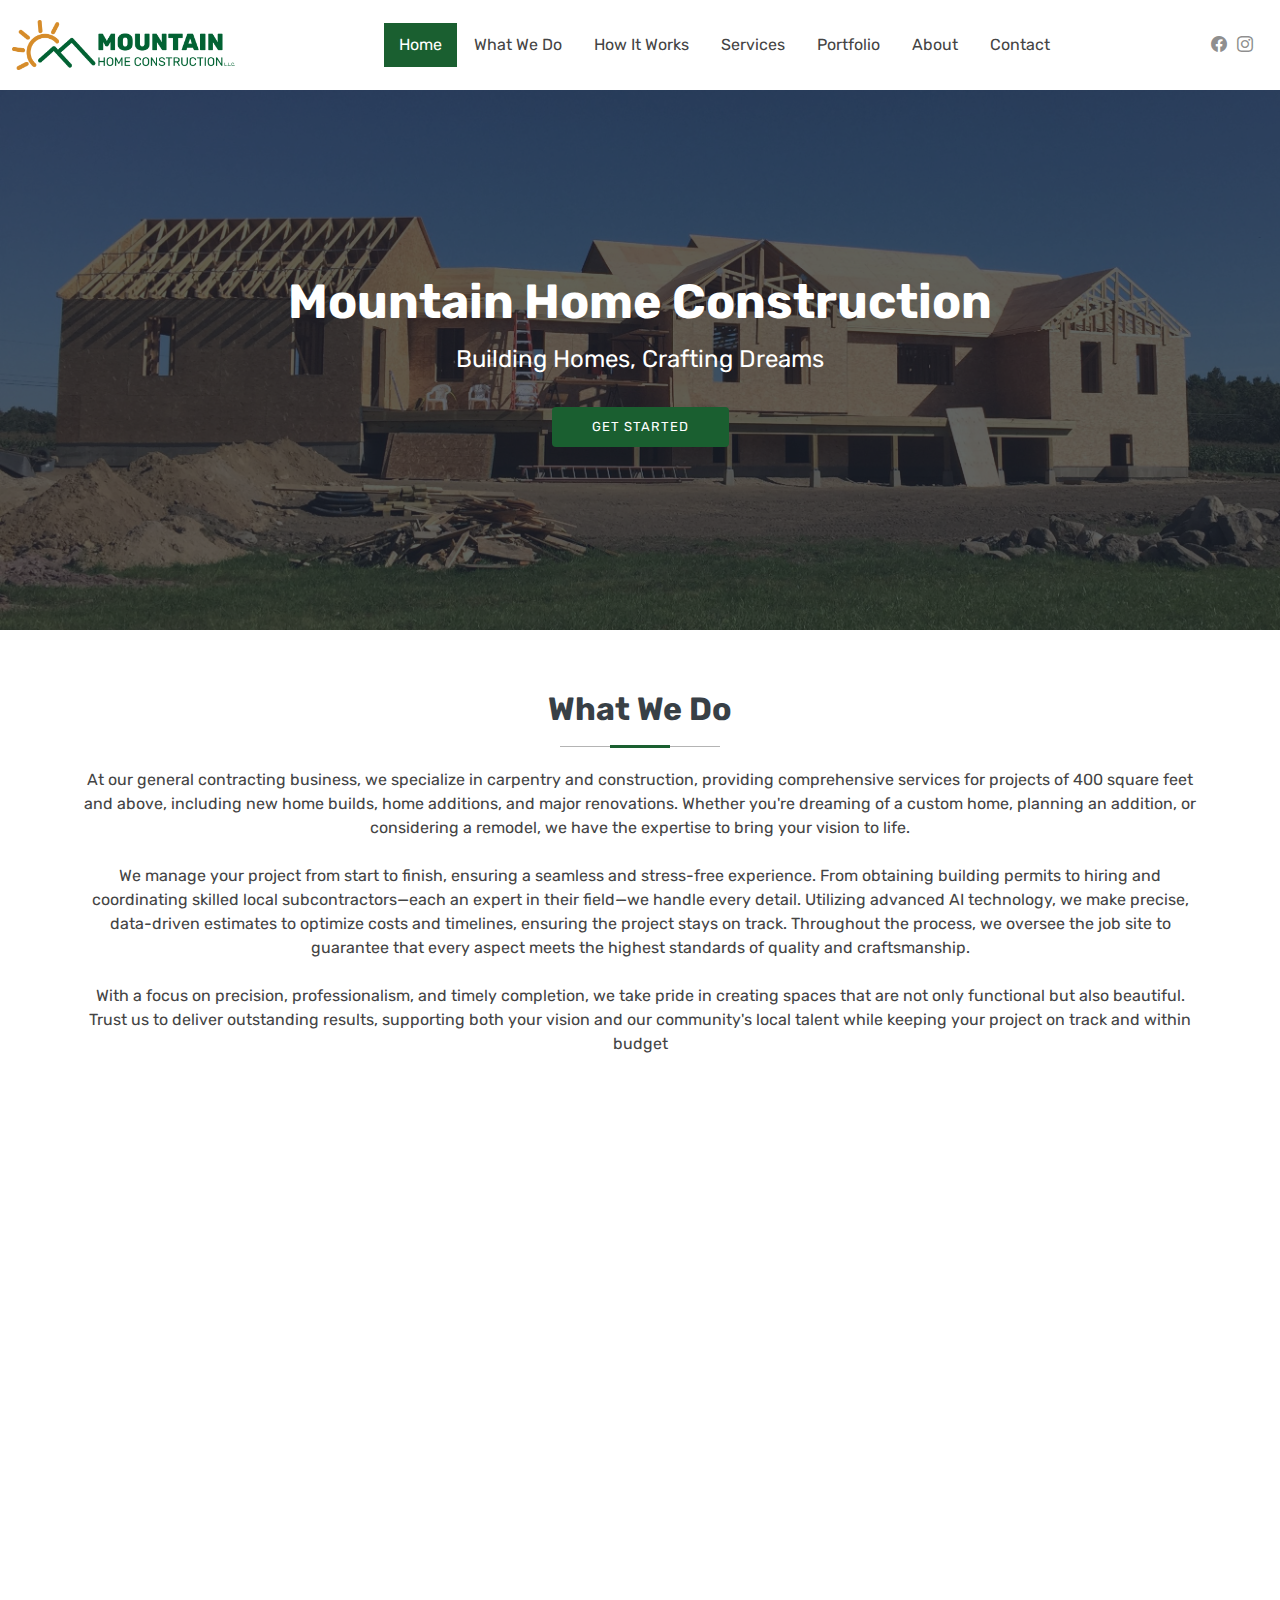
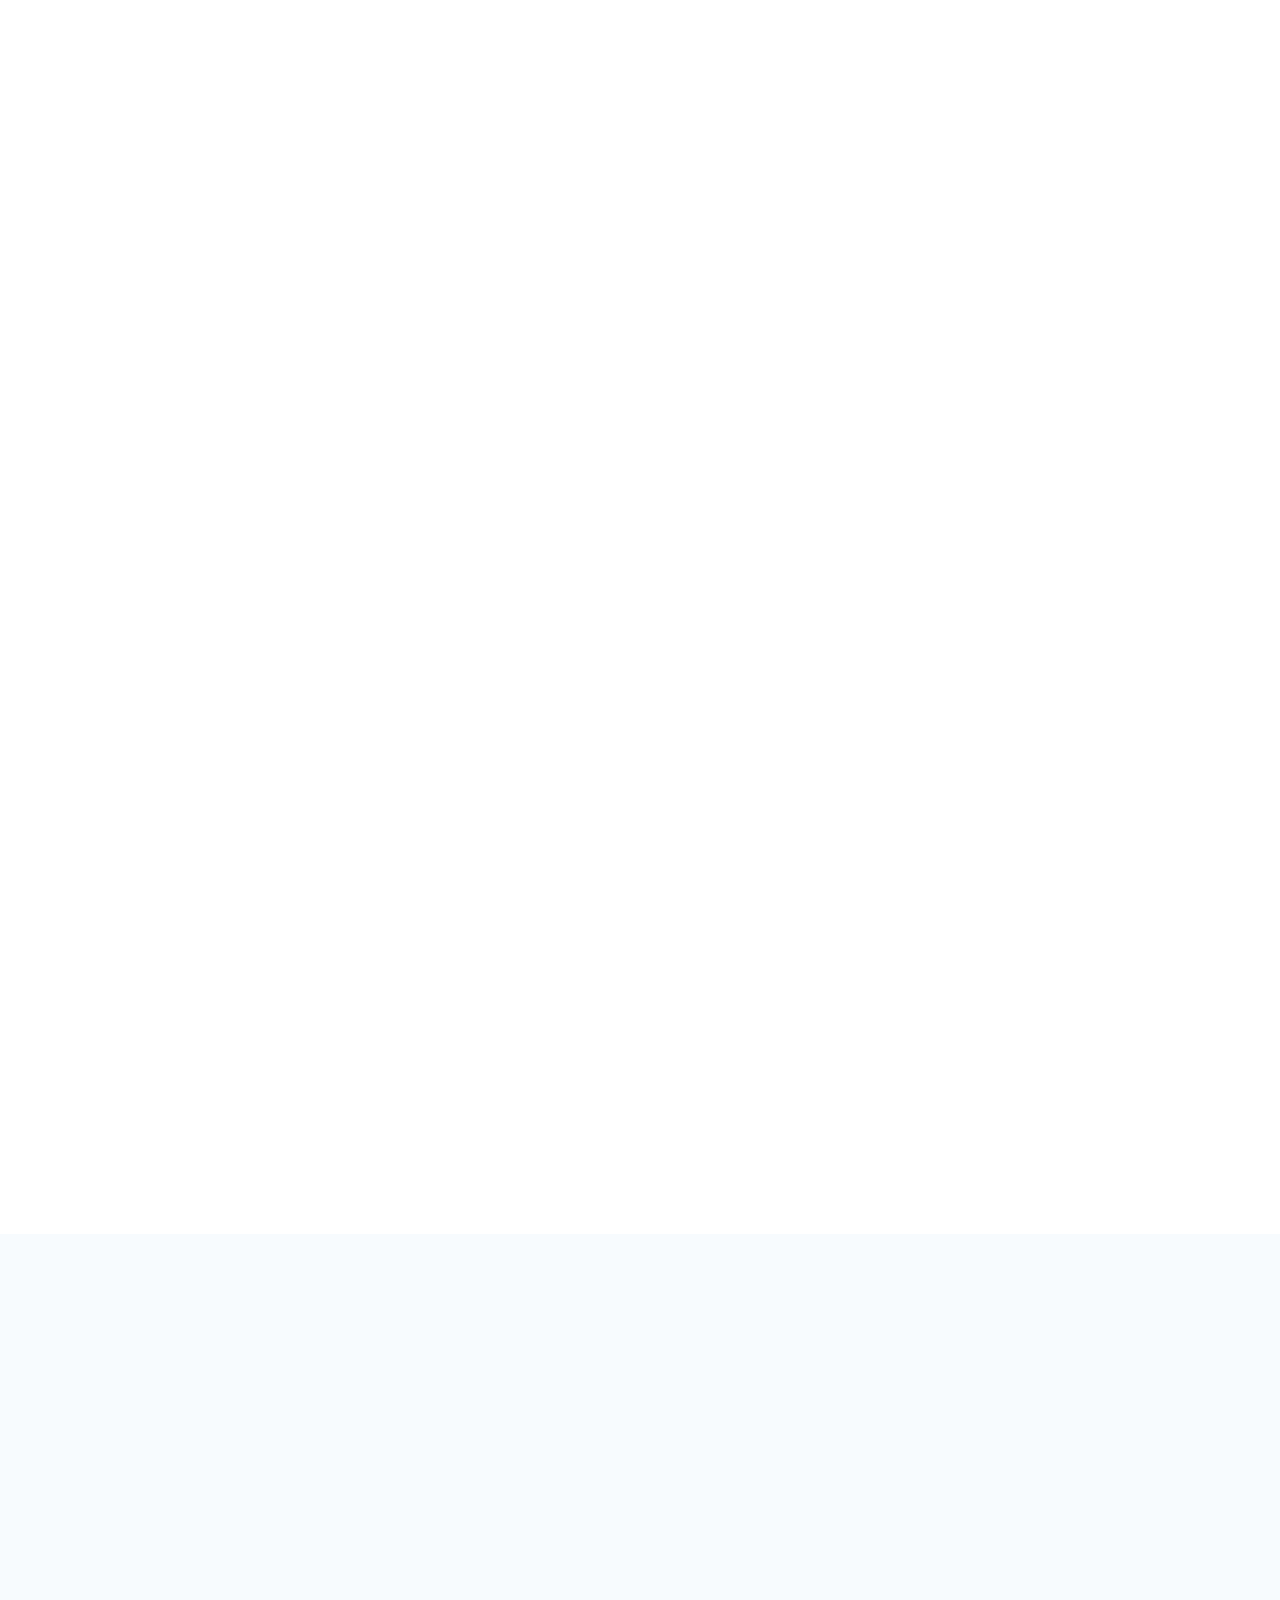
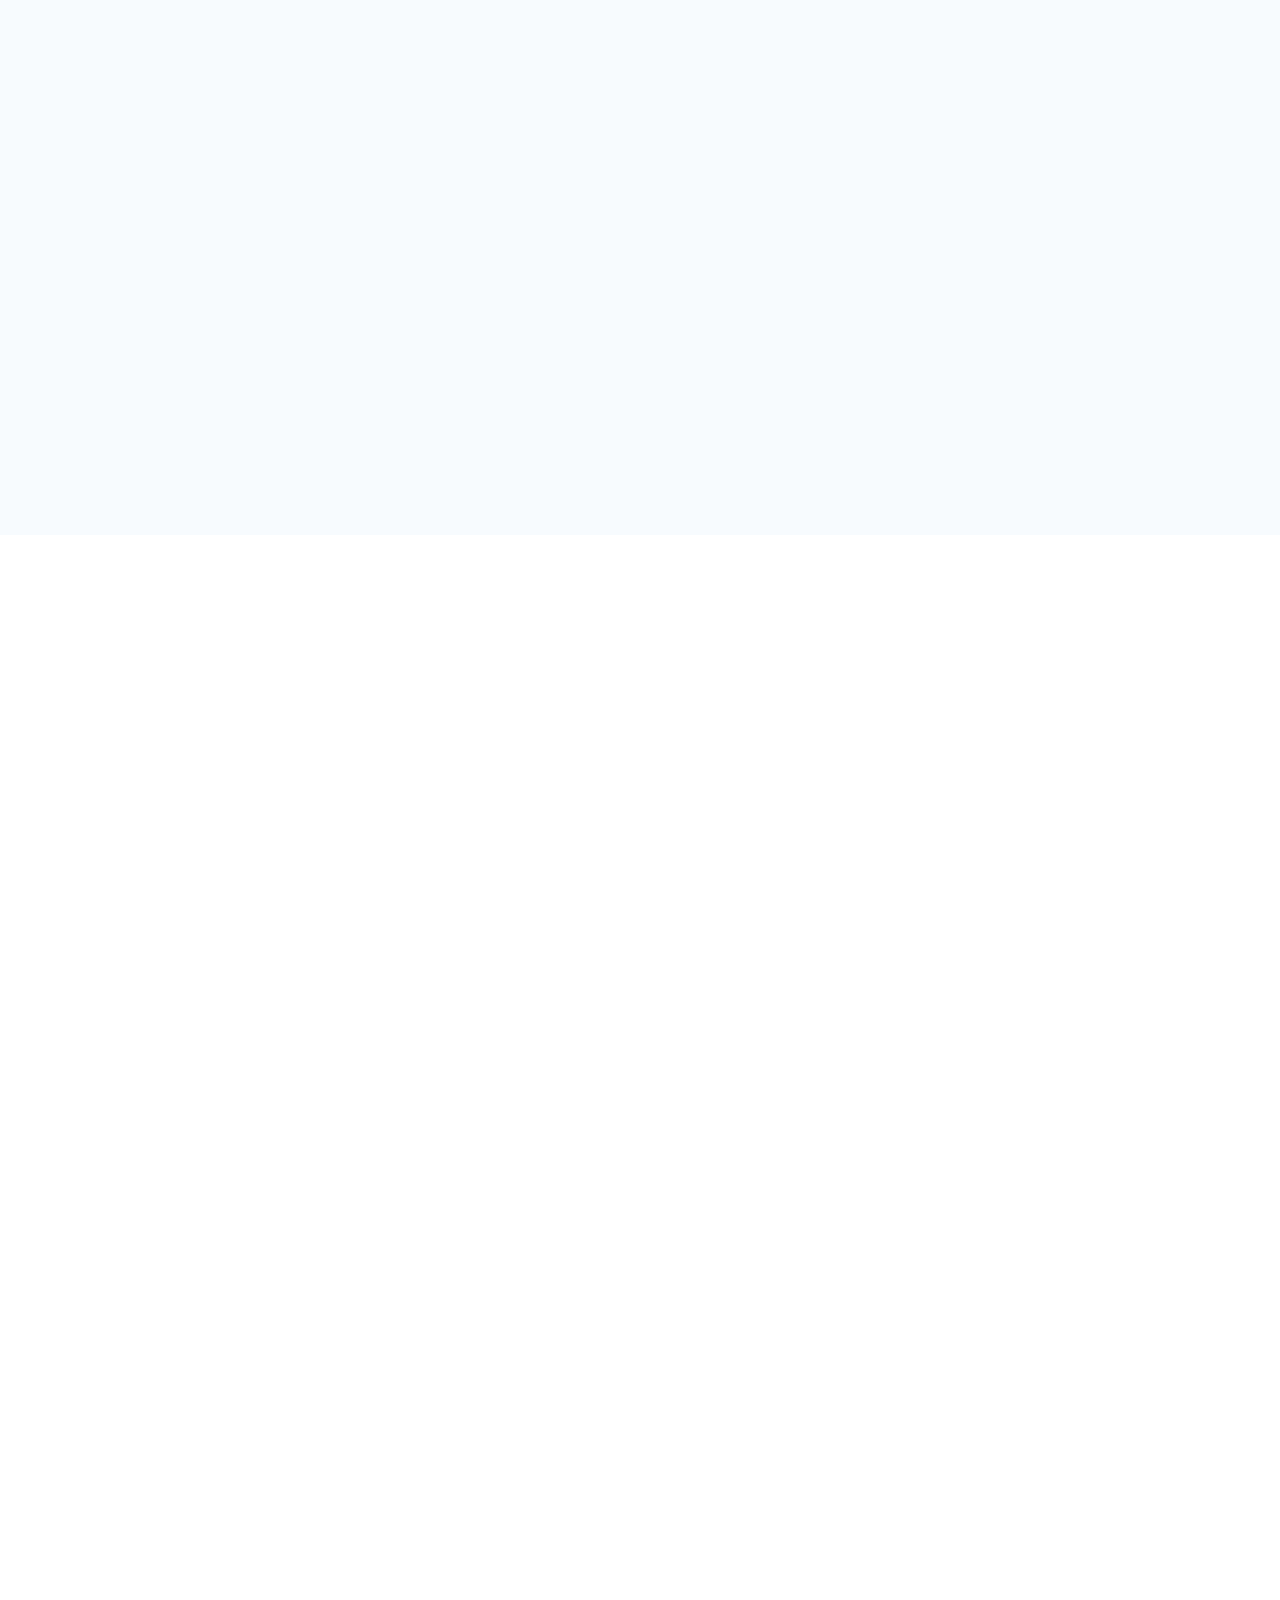
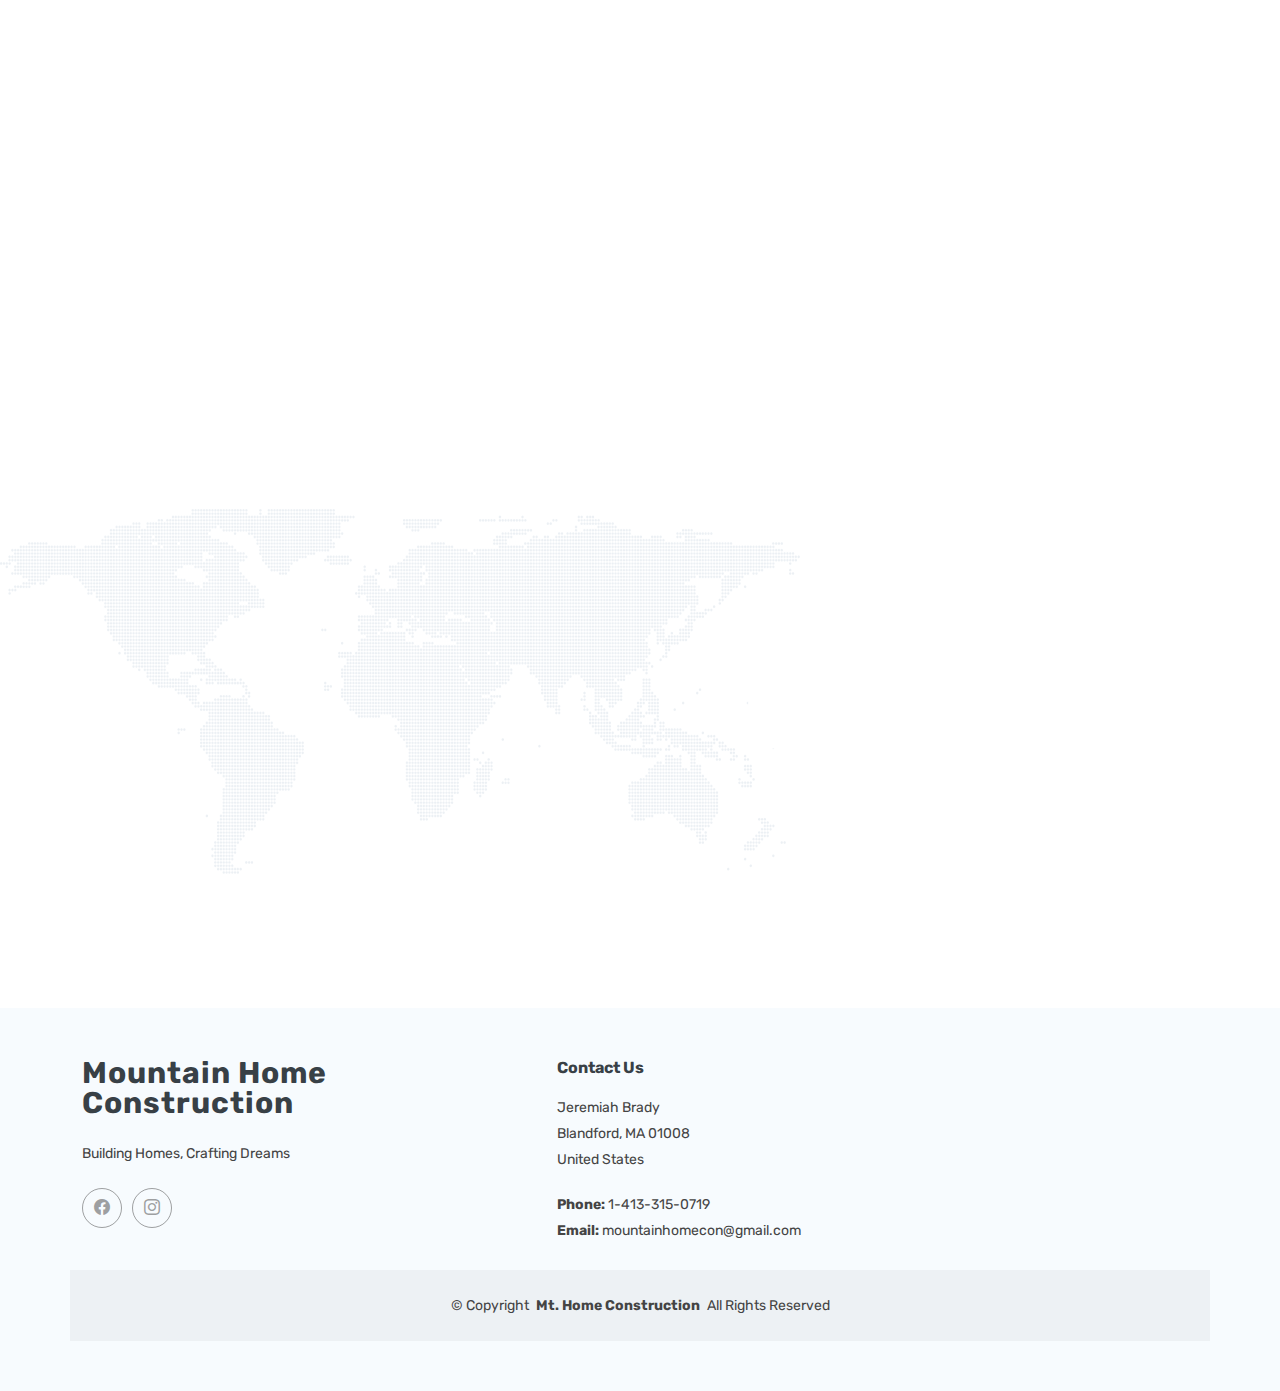
==== index.html @ e2574fc0 "updates to images" ====
<!DOCTYPE html>
<html lang="en">

<head>
  <meta charset="utf-8">
  <meta content="width=device-width, initial-scale=1.0" name="viewport">
  <title>Mountain Home Construction</title>
  <meta name="description" content="">
  <meta name="keywords" content="">

  <!-- Favicons -->
  <link href="assets/img/title_logo.png" rel="icon">
  <link href="assets/img/apple-touch-icon.png" rel="apple-touch-icon">

  <!-- Fonts -->
  <link href="https://fonts.googleapis.com" rel="preconnect">
  <link href="https://fonts.gstatic.com" rel="preconnect" crossorigin>
  <!-- <link href="https://fonts.googleapis.com/css2?family=Roboto:ital,wght@0,100;0,300;0,400;0,500;0,700;0,900;1,100;1,300;1,400;1,500;1,700;1,900&family=Poppins:ital,wght@0,100;0,200;0,300;0,400;0,500;0,600;0,700;0,800;0,900;1,100;1,200;1,300;1,400;1,500;1,600;1,700;1,800;1,900&family=Raleway:ital,wght@0,100;0,200;0,300;0,400;0,500;0,600;0,700;0,800;0,900;1,100;1,200;1,300;1,400;1,500;1,600;1,700;1,800;1,900&display=swap" rel="stylesheet"> -->
  <link href="https://fonts.googleapis.com/css2?family=Rubik:ital,wght@0,100;0,300;0,400;0,500;0,700;0,900;1,100;1,300;1,400;1,500;1,700;1,900&display=swap" rel="stylesheet">

  <!-- Vendor CSS Files -->
  <link href="assets/vendor/bootstrap/css/bootstrap.min.css" rel="stylesheet">
  <link href="assets/vendor/bootstrap-icons/bootstrap-icons.css" rel="stylesheet">
  <link href="assets/vendor/aos/aos.css" rel="stylesheet">
  <link href="assets/vendor/glightbox/css/glightbox.min.css" rel="stylesheet">
  <link href="assets/vendor/swiper/swiper-bundle.min.css" rel="stylesheet">

  <!-- Main CSS File -->
  <link href="assets/css/main.css" rel="stylesheet">

  <!-- =======================================================
  * Template Name: Lumia
  * Template URL: https://bootstrapmade.com/lumia-bootstrap-business-template/
  * Updated: Aug 07 2024 with Bootstrap v5.3.3
  * Author: BootstrapMade.com
  * License: https://bootstrapmade.com/license/
  ======================================================== -->
</head>

<body class="index-page">

  <header id="header" class="header d-flex align-items-center sticky-top">
    <div class="container-fluid position-relative d-flex align-items-center justify-content-between">

      <a href="https://mthomeconstruction.com" class="logo d-flex align-items-center me-auto me-xl-0">
        <!-- Uncomment the line below if you also wish to use an image logo -->
        <img src="assets/img/logo_long.png" alt="">
        <h1 class="sitename"></h1> 
      </a>

      <nav id="navmenu" class="navmenu">
        <ul>
          <li><a href="#home" class="active">Home</a></li>
		  <li><a href="#what-we-do">What We Do</a></li>
		  <li><a href="#how-it-works">How It Works</a></li>
          <li><a href="#services">Services</a></li>
          <li><a href="#portfolio">Portfolio</a></li>
          <li><a href="#about">About</a></li>
          <li><a href="#contact">Contact</a></li>
        </ul>
        <i class="mobile-nav-toggle d-xl-none bi bi-list"></i>
      </nav>

      <div class="header-social-links">
        <a href="https://www.facebook.com/people/Mountain-Home-Construction/100084988640287/" class="facebook"><i class="bi bi-facebook"></i></a>
        <a href="https://www.instagram.com/mthomeconstruction/" class="instagram"><i class="bi bi-instagram"></i></a>
      </div>

    </div>
  </header>

  <main class="main">

    <!-- Hero Section -->
    <section id="home" class="hero section dark-background">

      <img src="assets/img/IMG_3914.JPG" alt="" data-aos="fade-in">

      <div class="container text-center" data-aos="fade-up" data-aos-delay="100">
        <div class="row justify-content-center">
          <div class="col-lg-8">
            <h2>Mountain Home Construction</h2>
            <p>Building Homes, Crafting Dreams</p>
            <a href="#what-we-do" class="btn-get-started">Get Started</a>
          </div>
        </div>
      </div>

    </section><!-- /Hero Section -->
	

    <!-- What We Do Section -->
    <section id="what-we-do" class="what-we-do section">

      <!-- Section Title -->
      <div class="container section-title" data-aos="fade-up">
        <h2>What We Do</h2>
        <p>At our general contracting business, we specialize in carpentry and construction, providing comprehensive services for projects of 400 square feet and above, including new home builds, home additions, and major renovations. Whether you're dreaming of a custom home, planning an addition, or considering a remodel, we have the expertise to bring your vision to life.<br><br></p>
        <p>We manage your project from start to finish, ensuring a seamless and stress-free experience. From obtaining building permits to hiring and coordinating skilled local subcontractors—each an expert in their field—we handle every detail. Utilizing advanced AI technology, we make precise, data-driven estimates to optimize costs and timelines, ensuring the project stays on track. Throughout the process, we oversee the job site to guarantee that every aspect meets the highest standards of quality and craftsmanship.<br><br></p>
        <p>With a focus on precision, professionalism, and timely completion, we take pride in creating spaces that are not only functional but also beautiful. Trust us to deliver outstanding results, supporting both your vision and our community's local talent while keeping your project on track and within budget</p>
      </div><!-- End Section Title -->

      <div class="container">

        <div class="row gy-4">

          <div class="col-lg-4" data-aos="fade-up" data-aos-delay="100">
            <div class="why-box">
              <h3>Why Choose Us?</h3>
              <p>
                Choosing our general contracting business means partnering with a team dedicated to delivering 
				exceptional results while prioritizing quality, sustainability, and value. Here's why we stand out:
              </p>
              <div class="text-center">
                
              </div>
            </div>
          </div><!-- End Why Box -->

          <div class="col-lg-8 d-flex align-items-stretch">
            <div class="row gy-5" data-aos="fade-up" data-aos-delay="200">

              <div class="col-xl-6">
                <div class="icon-box d-flex flex-column justify-content-center align-items-center">
                  <i class="bi bi-tree"></i>
                  <h4>Commitment to Sustainability</h4>
                  <p>All of our construction meets the highest GREEN building standards, with the ability to achieve 
				  ENERGY STAR and LEED certification. We use the healthiest materials available, ensuring a clean, 
				  eco-friendly living environment for years to come.</p>
                </div>
              </div><!-- End Icon Box -->

              <div class="col-xl-6" data-aos="fade-up" data-aos-delay="300">
                <div class="icon-box d-flex flex-column justify-content-center align-items-center">
                  <i class="bi bi-currency-dollar"></i>
                  <h4>Competitive Rates</h4>
                  <p>We offer high-quality services at competitive prices, ensuring exceptional value 
				  without sacrificing craftsmanship or materials.</p>
                </div>
              </div><!-- End Icon Box -->

              <div class="col-xl-6" data-aos="fade-up" data-aos-delay="400">
                <div class="icon-box d-flex flex-column justify-content-center align-items-center">
                  <i class="bi bi-inboxes"></i>
                  <h4>Fully Licensed and Insured</h4>
                  <p>Your peace of mind matters. As a fully licensed and insured company, we provide confidence that 
				  your project is handled by qualified professionals committed to safety and compliance.</p>
                </div>
              </div><!-- End Icon Box -->
			  
			  <div class="col-xl-6" data-aos="fade-up" data-aos-delay="500">
                <div class="icon-box d-flex flex-column justify-content-center align-items-center">
                  <i class="bi bi-check-square"></i>
                  <h4>Top-Quality Work with Attention to Detail</h4>
                  <p>With over 20 years of experience, we bring unmatched expertise and precision to every project. From 
				  the initial design to the final touches, we focus on every detail to exceed your expectations.</p>
                </div>
              </div><!-- End Icon Box -->

            </div>
          </div>

        </div>

      </div>
	    
    </section><!-- /What We Do Section -->


	
	
	<section id="how-it-works" class="about section">
	
	  <div class="container section-title" data-aos="fade-up">
        <h2>How it Works</h2>
        <!-- <p>Necessitatibus eius consequatur ex aliquid fuga eum quidem sint consectetur velit</p> -->
      </div><!-- End Section Title -->
	
      <div class="container">

        <div class="row gy-3">

          <div class="col-lg-6" data-aos="fade-up" data-aos-delay="100">
            <img src="assets/img/IMG_5149.jpg" alt="" class="img-fluid">
          </div>

          <div class="col-lg-6 d-flex flex-column justify-content-center" data-aos="fade-up" data-aos-delay="200">
            <div class="about-content ps-0 ps-lg-3">
              <ul>
                <li>
                  <i class="bi bi-1-circle"></i>
                  <div>
                    <h4>Establish Your Budget</h4>
                    <p>The first step in starting your building project is setting a clear budget. A well-defined and 
					carefully managed budget will guide every decision throughout the process, ensuring your project 
					stays on track financially.</p>
                  </div>
                </li>
                <li>
                  <i class="bi bi-2-circle"></i>
                  <div>
                    <h4>Develop Your Plans</h4>
                    <p>While having plans ready is helpful, it’s not a requirement to get started. We can collaborate
					with local architects to design a layout that matches your vision or provide recommendations for 
					trusted websites featuring home plans. Additionally, we can share ideas from plans we've successfully
					built in the past.</p>
                  </div>
                </li>
				<li>
                  <i class="bi bi-3-circle"></i>
                  <div>
                    <h4>Share Your Vision</h4>
                    <p>Before we begin, it’s important to discuss your goals, style preferences, and functional needs for
					the project. This ensures we understand your priorities and can tailor every detail to create a space
					that perfectly aligns with your expectations.</p>
                  </div>
                </li>
              </ul>
            </div>

          </div>
        </div>

      </div>

    </section><!-- /About Section -->

    <!-- Services Section -->
    <section id="services" class="services section light-background">

      <!-- Section Title -->
      <div class="container section-title" data-aos="fade-up">
        <h2>Services</h2>

      </div><!-- End Section Title -->

      <div class="container">

        <div class="row gy-4">

          <div class="col-lg-4 col-md-6" data-aos="fade-up" data-aos-delay="100">
            <div class="service-item  position-relative">
              <div class="icon">
                <i class="bi bi-house"></i>
              </div>             
                <h3>New Homes</h3>
              <p>We specialize in building custom homes that perfectly suit your lifestyle and vision. 
			  From initial planning to the final touches, we handle every detail to deliver a home that’s uniquely yours.</p>
            </div>
          </div><!-- End Service Item -->

          <div class="col-lg-4 col-md-6" data-aos="fade-up" data-aos-delay="200">
            <div class="service-item position-relative">
              <div class="icon">
                <i class="bi bi-house-add"></i>
              </div>
                <h3>Additions</h3>
              <p>Expand your living space with expertly crafted additions. Whether it’s an extra bedroom, a larger kitchen, or
			  a new office, we’ll seamlessly integrate the new space into your existing home.</p>
            </div>
          </div><!-- End Service Item -->

          <div class="col-lg-4 col-md-6" data-aos="fade-up" data-aos-delay="300">
            <div class="service-item position-relative">
              <div class="icon">
                <i class="bi bi-tools"></i>
              </div>
                <h3>General Contracting</h3>
              <p>We oversee your project from start to finish, managing subcontractors, securing permits, and ensuring the 
			  job is completed on time and to the highest standards.</p>
            </div>
          </div><!-- End Service Item -->
		  
		  <div class="col-lg-4 col-md-6" data-aos="fade-up" data-aos-delay="400">
            <div class="service-item position-relative">
              <div class="icon">
                <i class="bi bi-hammer"></i>
              </div>
                <h3>Remodels</h3>
              <p>Transform your home with our professional remodeling services. From kitchens to bathrooms to whole-home 
			  renovations, we’ll bring new life to your spaces with top-quality craftsmanship.</p>
            </div>
          </div><!-- End Service Item -->
		  
        </div>

      </div>

    </section><!-- /Services Section -->

    <!-- Portfolio Section -->
    <section id="portfolio" class="portfolio section">

      <!-- Section Title -->
      <div class="container section-title" data-aos="fade-up">
        <h2>Portfolio</h2>
      </div><!-- End Section Title -->

      <div class="container">

        <div class="isotope-layout" data-default-filter="*" data-layout="masonry" data-sort="original-order">

          <ul class="portfolio-filters isotope-filters" data-aos="fade-up" data-aos-delay="100">
            <li data-filter="*" class="filter-active">All</li>
            <li data-filter=".filter-app">New Homes</li>
            <li data-filter=".filter-product">Additions</li>
            <li data-filter=".filter-branding">Remodels</li>
            <li data-filter=".filter-books">Other</li>
          </ul><!-- End Portfolio Filters -->

          <div class="row gy-4 isotope-container" data-aos="fade-up" data-aos-delay="200">

            <div class="col-lg-4 col-md-6 portfolio-item isotope-item filter-app">
              <img src="assets/img/portfolio/IMG_1.JPG" class="img-fluid" alt="">
              <div class="portfolio-info">
                <a href="assets/img/portfolio/IMG_1.JPG" data-gallery="portfolio-gallery-app" class="glightbox preview-link"><i class="bi bi-zoom-in"></i></a>
              </div>
            </div><!-- End Portfolio Item -->

            <div class="col-lg-4 col-md-6 portfolio-item isotope-item filter-product">
              <img src="assets/img/portfolio/IMG_2.JPG" class="img-fluid" alt="">
              <div class="portfolio-info">
                <a href="assets/img/portfolio/IMG_2.JPG" data-gallery="portfolio-gallery-product" class="glightbox preview-link"><i class="bi bi-zoom-in"></i></a>
              </div>
            </div><!-- End Portfolio Item -->

            <div class="col-lg-4 col-md-6 portfolio-item isotope-item filter-branding">
              <img src="assets/img/portfolio/IMG_3.JPG" class="img-fluid" alt="">
              <div class="portfolio-info">
                <a href="assets/img/portfolio/IMG_3.JPG" data-gallery="portfolio-gallery-branding" class="glightbox preview-link"><i class="bi bi-zoom-in"></i></a>
              </div>
            </div><!-- End Portfolio Item -->

            <div class="col-lg-4 col-md-6 portfolio-item isotope-item filter-books">
              <img src="assets/img/portfolio/IMG_4.JPG" class="img-fluid" alt="">
              <div class="portfolio-info">
                <a href="assets/img/portfolio/IMG_4.JPG" data-gallery="portfolio-gallery-book" class="glightbox preview-link"><i class="bi bi-zoom-in"></i></a>
              </div>
            </div><!-- End Portfolio Item -->

            <div class="col-lg-4 col-md-6 portfolio-item isotope-item filter-app">
              <img src="assets/img/portfolio/IMG_5.JPG" class="img-fluid" alt="">
              <div class="portfolio-info">
                <a href="assets/img/portfolio/IMG_5.JPG" data-gallery="portfolio-gallery-app" class="glightbox preview-link"><i class="bi bi-zoom-in"></i></a>
              </div>
            </div><!-- End Portfolio Item -->

            <div class="col-lg-4 col-md-6 portfolio-item isotope-item filter-product">
              <img src="assets/img/portfolio/IMG_6.JPG" class="img-fluid" alt="">
              <div class="portfolio-info">
                <h4>Product 2</h4>
                <p>Lorem ipsum, dolor sit amet consectetur</p>
                <a href="assets/img/portfolio/IMG_6.JPG" data-gallery="portfolio-gallery-product" class="glightbox preview-link"><i class="bi bi-zoom-in"></i></a>
              </div>
            </div><!-- End Portfolio Item -->

            <div class="col-lg-4 col-md-6 portfolio-item isotope-item filter-branding">
              <img src="assets/img/portfolio/IMG_7.JPG" class="img-fluid" alt="">
              <div class="portfolio-info">
                <a href="assets/img/portfolio/IMG_7.JPG" data-gallery="portfolio-gallery-branding" class="glightbox preview-link"><i class="bi bi-zoom-in"></i></a>
              </div>
            </div><!-- End Portfolio Item -->

            <div class="col-lg-4 col-md-6 portfolio-item isotope-item filter-books">
              <img src="assets/img/portfolio/IMG_8.JPG" class="img-fluid" alt="">
              <div class="portfolio-info">
                <a href="assets/img/portfolio/IMG_8.JPG" data-gallery="portfolio-gallery-book" class="glightbox preview-link"><i class="bi bi-zoom-in"></i></a>
              </div>
            </div><!-- End Portfolio Item -->

            <div class="col-lg-4 col-md-6 portfolio-item isotope-item filter-app">
              <img src="assets/img/portfolio/IMG_9.JPG" class="img-fluid" alt="">
              <div class="portfolio-info">
                <a href="assets/img/portfolio/IMG_9.JPG" data-gallery="portfolio-gallery-app" class="glightbox preview-link"><i class="bi bi-zoom-in"></i></a>
              </div>
            </div><!-- End Portfolio Item -->

            <div class="col-lg-4 col-md-6 portfolio-item isotope-item filter-product">
              <img src="assets/img/portfolio/IMG_10.JPG" class="img-fluid" alt="">
              <div class="portfolio-info">
                <a href="assets/img/portfolio/IMG_10.JPG" data-gallery="portfolio-gallery-product" class="glightbox preview-link"><i class="bi bi-zoom-in"></i></a>
              </div>
            </div><!-- End Portfolio Item -->

            <div class="col-lg-4 col-md-6 portfolio-item isotope-item filter-branding">
              <img src="assets/img/portfolio/IMG_11.JPG" class="img-fluid" alt="">
              <div class="portfolio-info">
                <a href="assets/img/portfolio/IMG_11.JPG" data-gallery="portfolio-gallery-branding" class="glightbox preview-link"><i class="bi bi-zoom-in"></i></a>
              </div>
            </div><!-- End Portfolio Item -->

          </div><!-- End Portfolio Container -->

        </div>

      </div>

    </section><!-- /Portfolio Section -->

	    <!-- About Section -->
    <section id="about" class="about section">

      <!-- Section Title -->
      <div class="container section-title" data-aos="fade-up">
        <h2>About Us</h2>
        <p>We are a dedicated team with a strong focus on attention to detail. Mountain Home Construction is
		owned and operated by Jeremiah Brady, a fully licensed and insured professional with over 20 years of
		experience in the industry. We have built and managed numerous homes, completed various additions, and 
		handled countless remodeling projects. Based in Western Massachusetts, we pride ourselves on delivering
		exceptional craftsmanship and reliable service.</p>
      </div><!-- End Section Title -->

    </section><!-- /About Section -->

    <!-- Contact Section -->
    <section id="contact" class="contact section">

      <!-- Section Title -->
      <div class="container section-title" data-aos="fade-up">
        <h2>Contact</h2>
        <p>Feel free to reach out with any questions! Submit an inquery using the form below or contact us directly via phone or email.</p>
      </div><!-- End Section Title -->

      <div class="container position-relative" data-aos="fade-up" data-aos-delay="100">

        <div class="row gy-4">

          <div class="col-lg-5">
            <div class="info-item d-flex" data-aos="fade-up" data-aos-delay="200">
              <i class="bi bi-geo-alt flex-shrink-0"></i>
              <div>
                <h3>Address</h3>
				<p>Jeremiah Brady</p>
                <p>Blandford, MA</p>
              </div>
            </div><!-- End Info Item -->

            <div class="info-item d-flex" data-aos="fade-up" data-aos-delay="300">
              <i class="bi bi-telephone flex-shrink-0"></i>
              <div>
                <h3>Call Us</h3>
                <p>1-413-315-0719</p>
              </div>
            </div><!-- End Info Item -->

            <div class="info-item d-flex" data-aos="fade-up" data-aos-delay="400">
              <i class="bi bi-envelope flex-shrink-0"></i>
              <div>
                <h3>Email Us</h3>
                <p>mountainhomecon@gmail.com</p>
              </div>
            </div><!-- End Info Item -->

          </div>

          <div class="col-lg-7">
            <form action="forms/contact.php" method="post" class="php-email-form" data-aos="fade-up" data-aos-delay="500">
              <div class="row gy-4">

                <div class="col-md-6">
                  <input type="text" name="name" class="form-control" placeholder="Your Name" required="">
                </div>

                <div class="col-md-6 ">
                  <input type="email" class="form-control" name="email" placeholder="Your Email" required="">
                </div>

                <div class="col-md-12">
                  <input type="text" class="form-control" name="subject" placeholder="Subject" required="">
                </div>

                <div class="col-md-12">
                  <textarea class="form-control" name="message" rows="6" placeholder="Message" required=""></textarea>
                </div>

                <div class="col-md-12 text-center">
                  <div class="loading">Loading</div>
                  <div class="error-message"></div>
                  <div class="sent-message">Your message has been sent. Thank you!</div>

                  <button type="submit">Send Message</button>
                </div>

              </div>
            </form>
          </div><!-- End Contact Form -->

        </div>

      </div>

    </section><!-- /Contact Section -->

  </main>

  <footer id="footer" class="footer light-background">

    <div class="container footer-top">
      <div class="row gy-4">
        <div class="col-lg-5 col-md-12 footer-about">
          <a href="index.html" class="logo d-flex align-items-center">
            <span class="sitename">Mountain Home Construction</span>
          </a>
          <p>Building Homes, Crafting Dreams</p>
          <div class="social-links d-flex mt-4">
            <a href="https://www.facebook.com/people/Mountain-Home-Construction/100084988640287/"><i class="bi bi-facebook"></i></a>
            <a href="https://www.instagram.com/mthomeconstruction/"><i class="bi bi-instagram"></i></a>
          </div>
        </div>

        <div class="col-lg-3 col-md-12 footer-contact text-center text-md-start">
          <h4>Contact Us</h4>
          <p>Jeremiah Brady</p>
          <p>Blandford, MA 01008</p>
          <p>United States</p>
          <p class="mt-4"><strong>Phone:</strong> <span>1-413-315-0719</span></p>
          <p><strong>Email:</strong> <span>mountainhomecon@gmail.com</span></p>
        </div>

      </div>
    </div>

    <div class="container copyright text-center mt-4">
      <p>© <span>Copyright</span> <strong class="px-1 sitename">Mt. Home Construction</strong> <span>All Rights Reserved</span></p>
    </div>

  </footer>

  <!-- Scroll Top -->
  <a href="#" id="scroll-top" class="scroll-top d-flex align-items-center justify-content-center"><i class="bi bi-arrow-up-short"></i></a>

  <!-- Preloader -->
  <div id="preloader"></div>

  <!-- Vendor JS Files -->
  <script src="assets/vendor/bootstrap/js/bootstrap.bundle.min.js"></script>
  <script src="assets/vendor/php-email-form/validate.js"></script>
  <script src="assets/vendor/aos/aos.js"></script>
  <script src="assets/vendor/waypoints/noframework.waypoints.js"></script>
  <script src="assets/vendor/purecounter/purecounter_vanilla.js"></script>
  <script src="assets/vendor/glightbox/js/glightbox.min.js"></script>
  <script src="assets/vendor/imagesloaded/imagesloaded.pkgd.min.js"></script>
  <script src="assets/vendor/isotope-layout/isotope.pkgd.min.js"></script>
  <script src="assets/vendor/swiper/swiper-bundle.min.js"></script>

  <!-- Main JS File -->
  <script src="assets/js/main.js"></script>

</body>

</html>
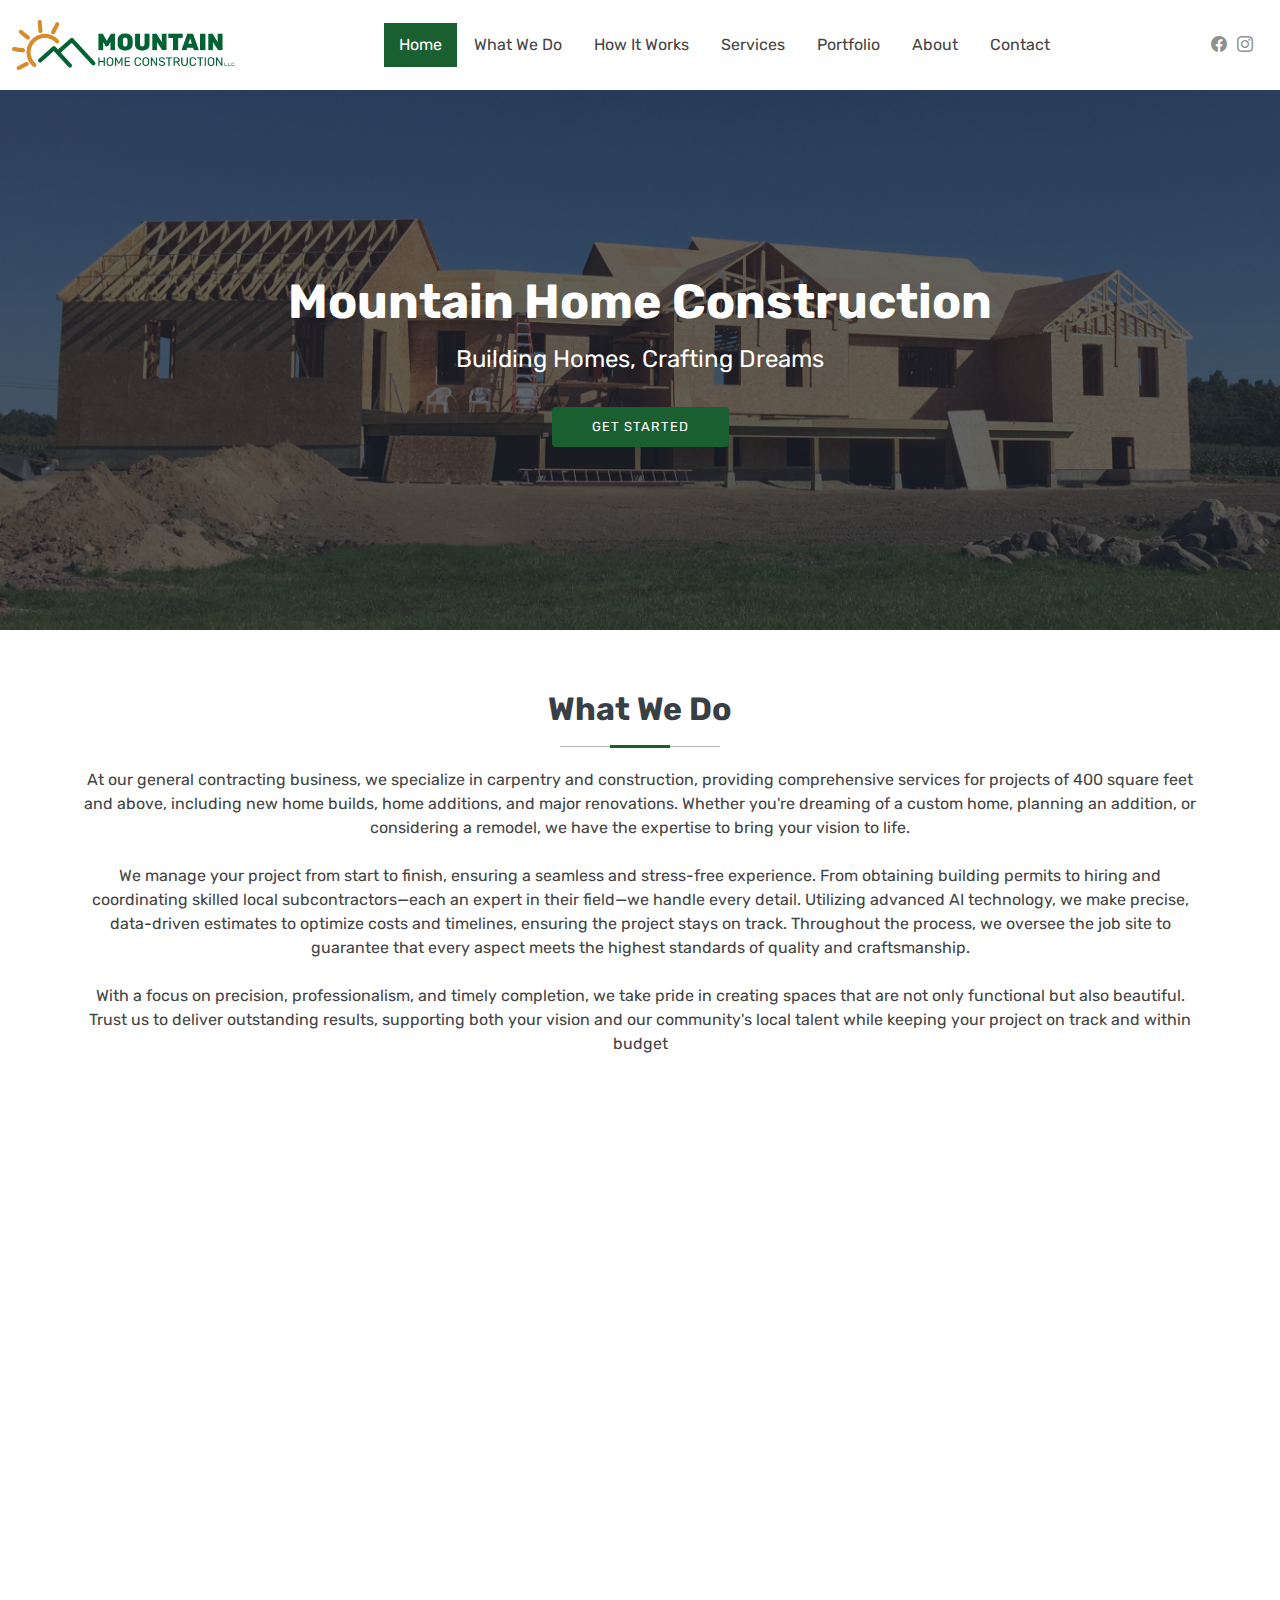
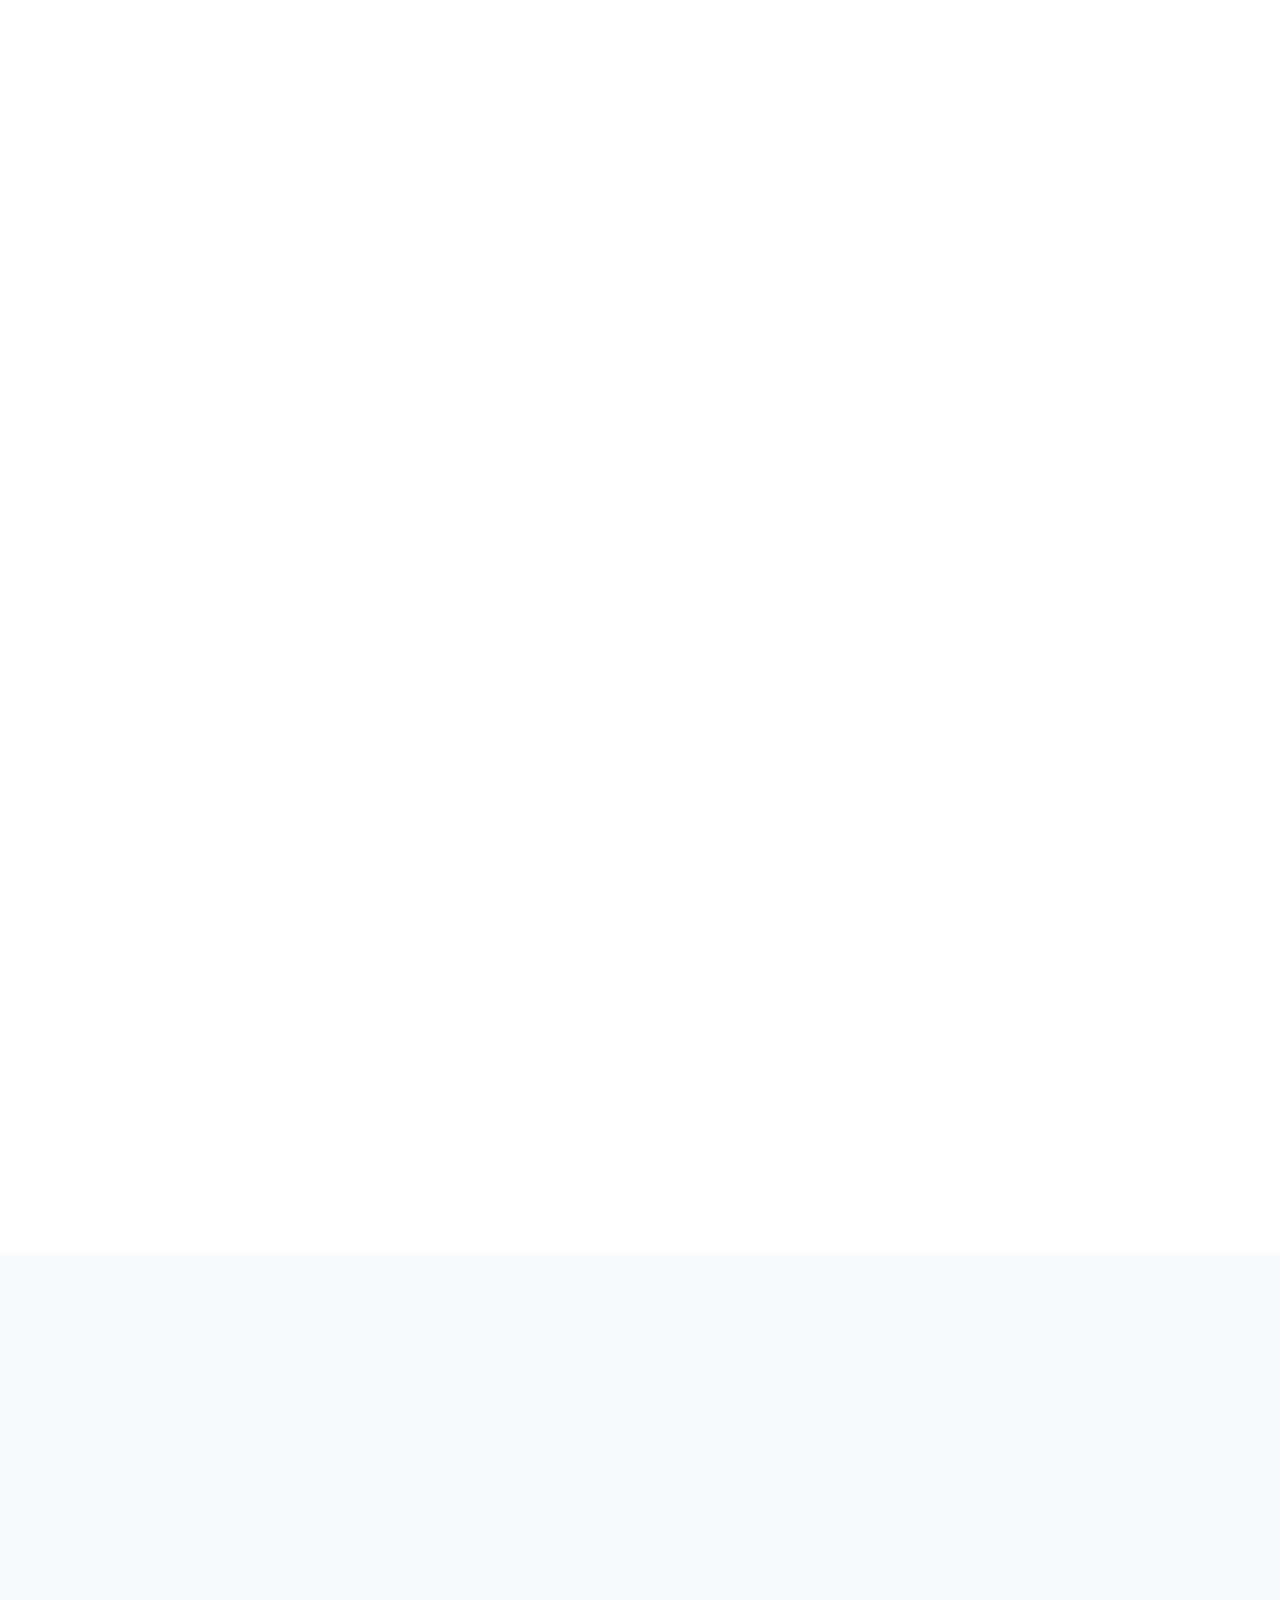
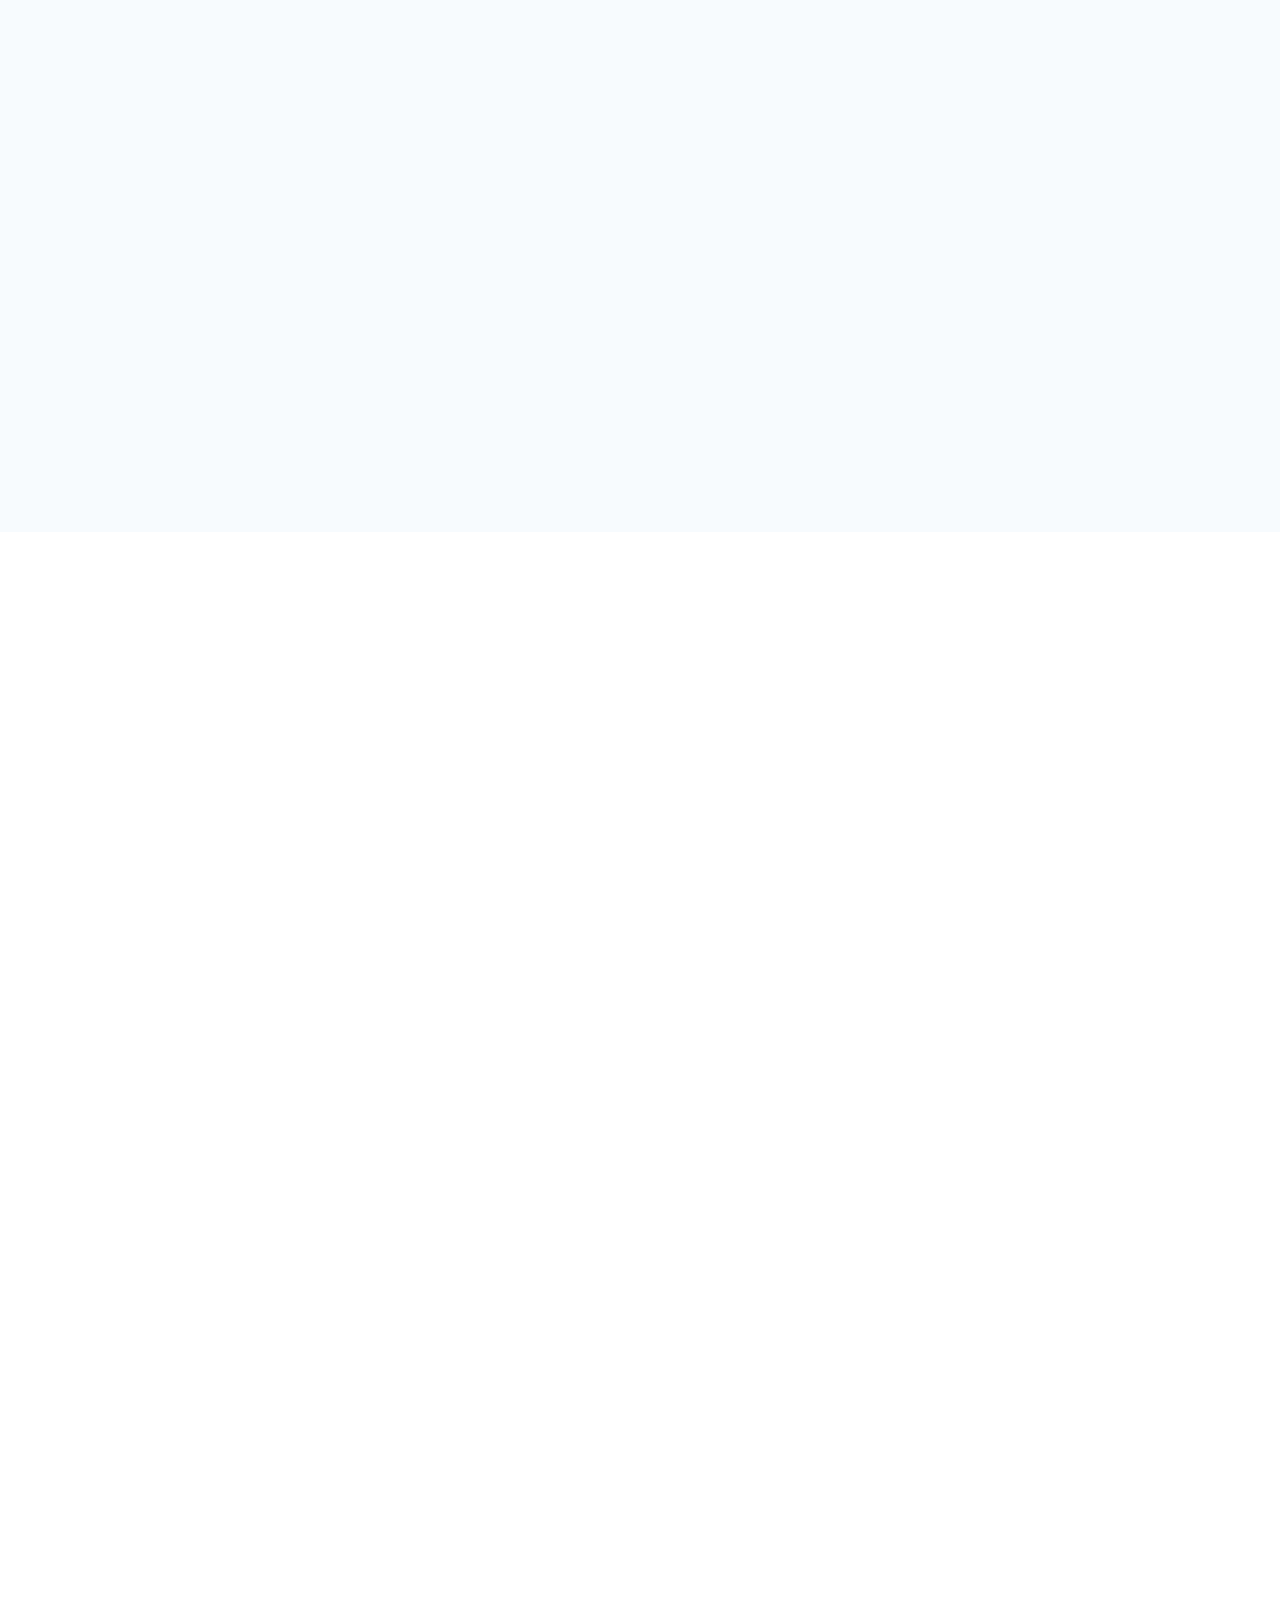
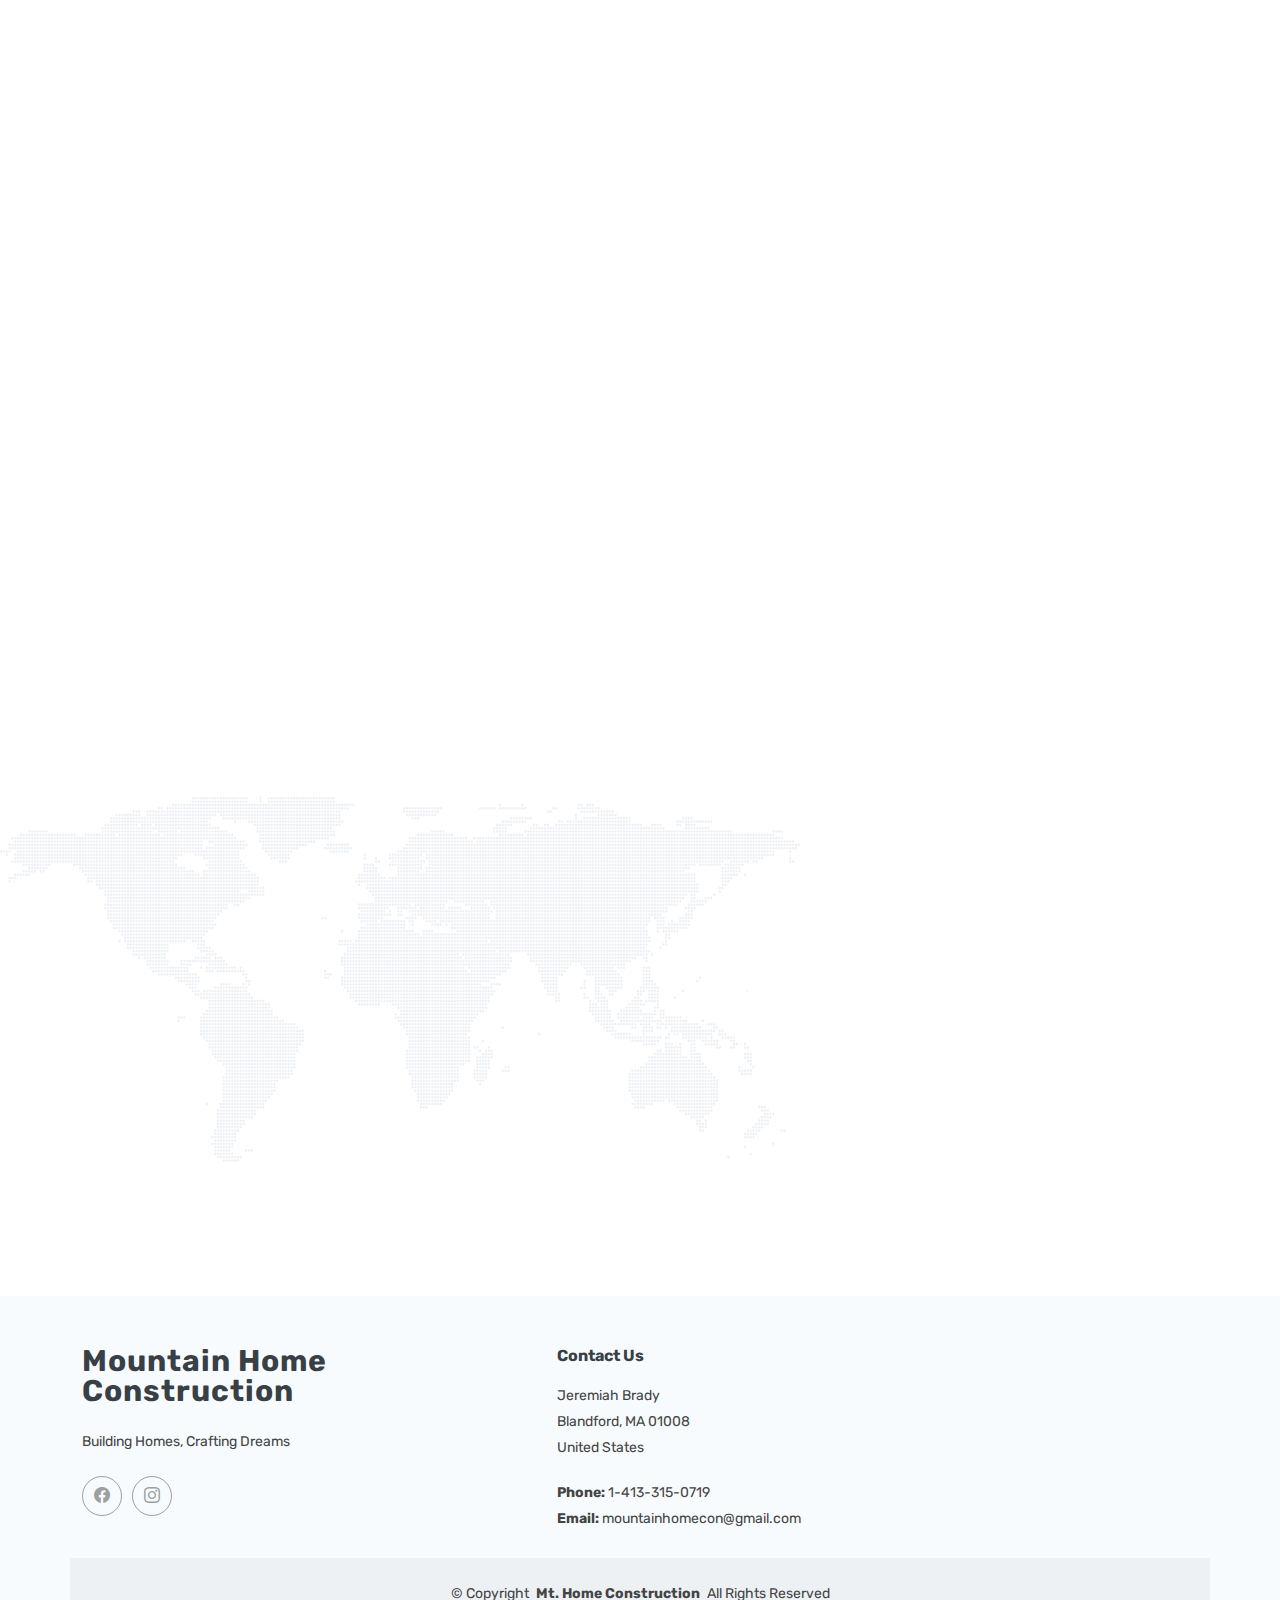
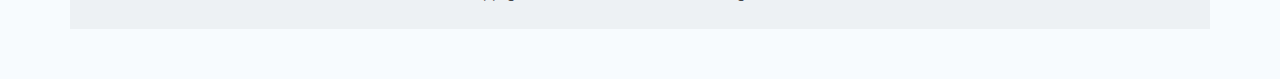
==== commit 96a4cec6: "Centered Extra Service Box" ====
--- a/index.html
+++ b/index.html
@@ -135,7 +135,7 @@
                   <i class="bi bi-currency-dollar"></i>
                   <h4>Competitive Rates</h4>
                   <p>We offer high-quality services at competitive prices, ensuring exceptional value 
-				  without sacrificing craftsmanship or materials.</p>
+				  without sacrificing craftsmanship or materials.<br><br><br></p>
                 </div>
               </div><!-- End Icon Box -->
 
@@ -144,7 +144,7 @@
                   <i class="bi bi-inboxes"></i>
                   <h4>Fully Licensed and Insured</h4>
                   <p>Your peace of mind matters. As a fully licensed and insured company, we provide confidence that 
-				  your project is handled by qualified professionals committed to safety and compliance.</p>
+				  your project is handled by qualified professionals committed to safety and compliance.<br><br><br></p>
                 </div>
               </div><!-- End Icon Box -->
 			  
@@ -267,10 +267,12 @@
               </div>
                 <h3>General Contracting</h3>
               <p>We oversee your project from start to finish, managing subcontractors, securing permits, and ensuring the 
-			  job is completed on time and to the highest standards.</p>
+			  job is completed on time and to the highest standards.<br><br></p>
             </div>
           </div><!-- End Service Item -->
-		  
+		</div>
+		
+		<div class="row gy-1 justify-content-md-center">
 		  <div class="col-lg-4 col-md-6" data-aos="fade-up" data-aos-delay="400">
             <div class="service-item position-relative">
               <div class="icon">
@@ -313,7 +315,7 @@
             <div class="col-lg-4 col-md-6 portfolio-item isotope-item filter-app">
               <img src="assets/img/portfolio/IMG_1.JPG" class="img-fluid" alt="">
               <div class="portfolio-info">
-                <a href="assets/img/portfolio/IMG_1.JPG" data-gallery="portfolio-gallery-app" class="glightbox preview-link"><i class="bi bi-zoom-in"></i></a>
+                <a href="assets/img/portfolio/IMG_1.JPG"  data-gallery="portfolio-gallery-app" class="glightbox preview-link"><i class="bi bi-zoom-in"></i></a>
               </div>
             </div><!-- End Portfolio Item -->
 
@@ -347,9 +349,7 @@
 
             <div class="col-lg-4 col-md-6 portfolio-item isotope-item filter-product">
               <img src="assets/img/portfolio/IMG_6.JPG" class="img-fluid" alt="">
-              <div class="portfolio-info">
-                <h4>Product 2</h4>
-                <p>Lorem ipsum, dolor sit amet consectetur</p>
+              <div class="portfolio-info"> 
                 <a href="assets/img/portfolio/IMG_6.JPG" data-gallery="portfolio-gallery-product" class="glightbox preview-link"><i class="bi bi-zoom-in"></i></a>
               </div>
             </div><!-- End Portfolio Item -->
--- a/assets/css/main.css
+++ b/assets/css/main.css
@@ -1142,7 +1142,7 @@
   bottom: 0;
   z-index: 3;
   transition: all ease-in-out 0.3s;
-  padding: 15px;
+  padding: 20px;
 }
 
 .portfolio .portfolio-item .portfolio-info h4 {
@@ -1164,9 +1164,12 @@
   right: 20px;
   font-size: 30px;
   top: calc(50% - 14px);
+  background-color: color-mix(in srgb, var(--surface-color), transparent 50%);
   color: color-mix(in srgb, var(--default-color), transparent 0%);
   transition: 0.3s;
   line-height: 0;
+  padding: 8px;
+  border-radius: 10px;
 }
 
 .portfolio .portfolio-item .portfolio-info .preview-link:hover,
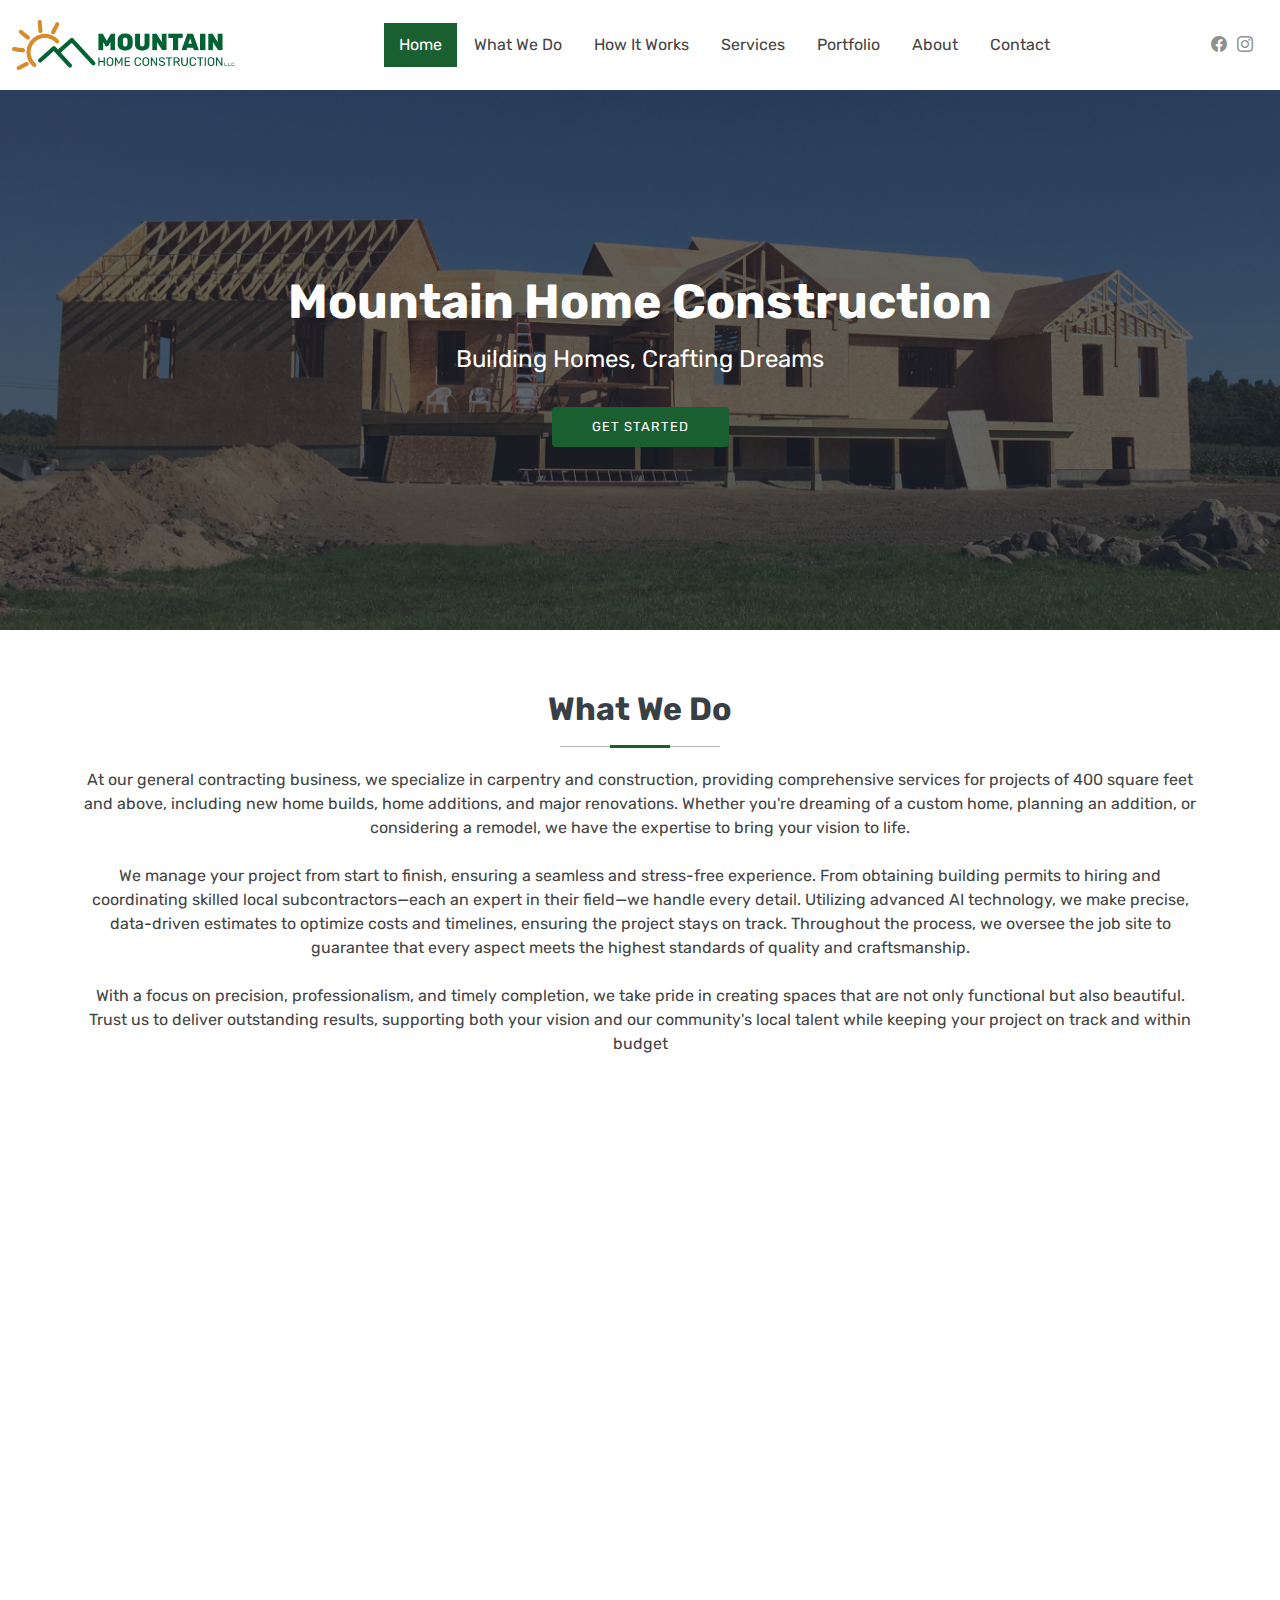
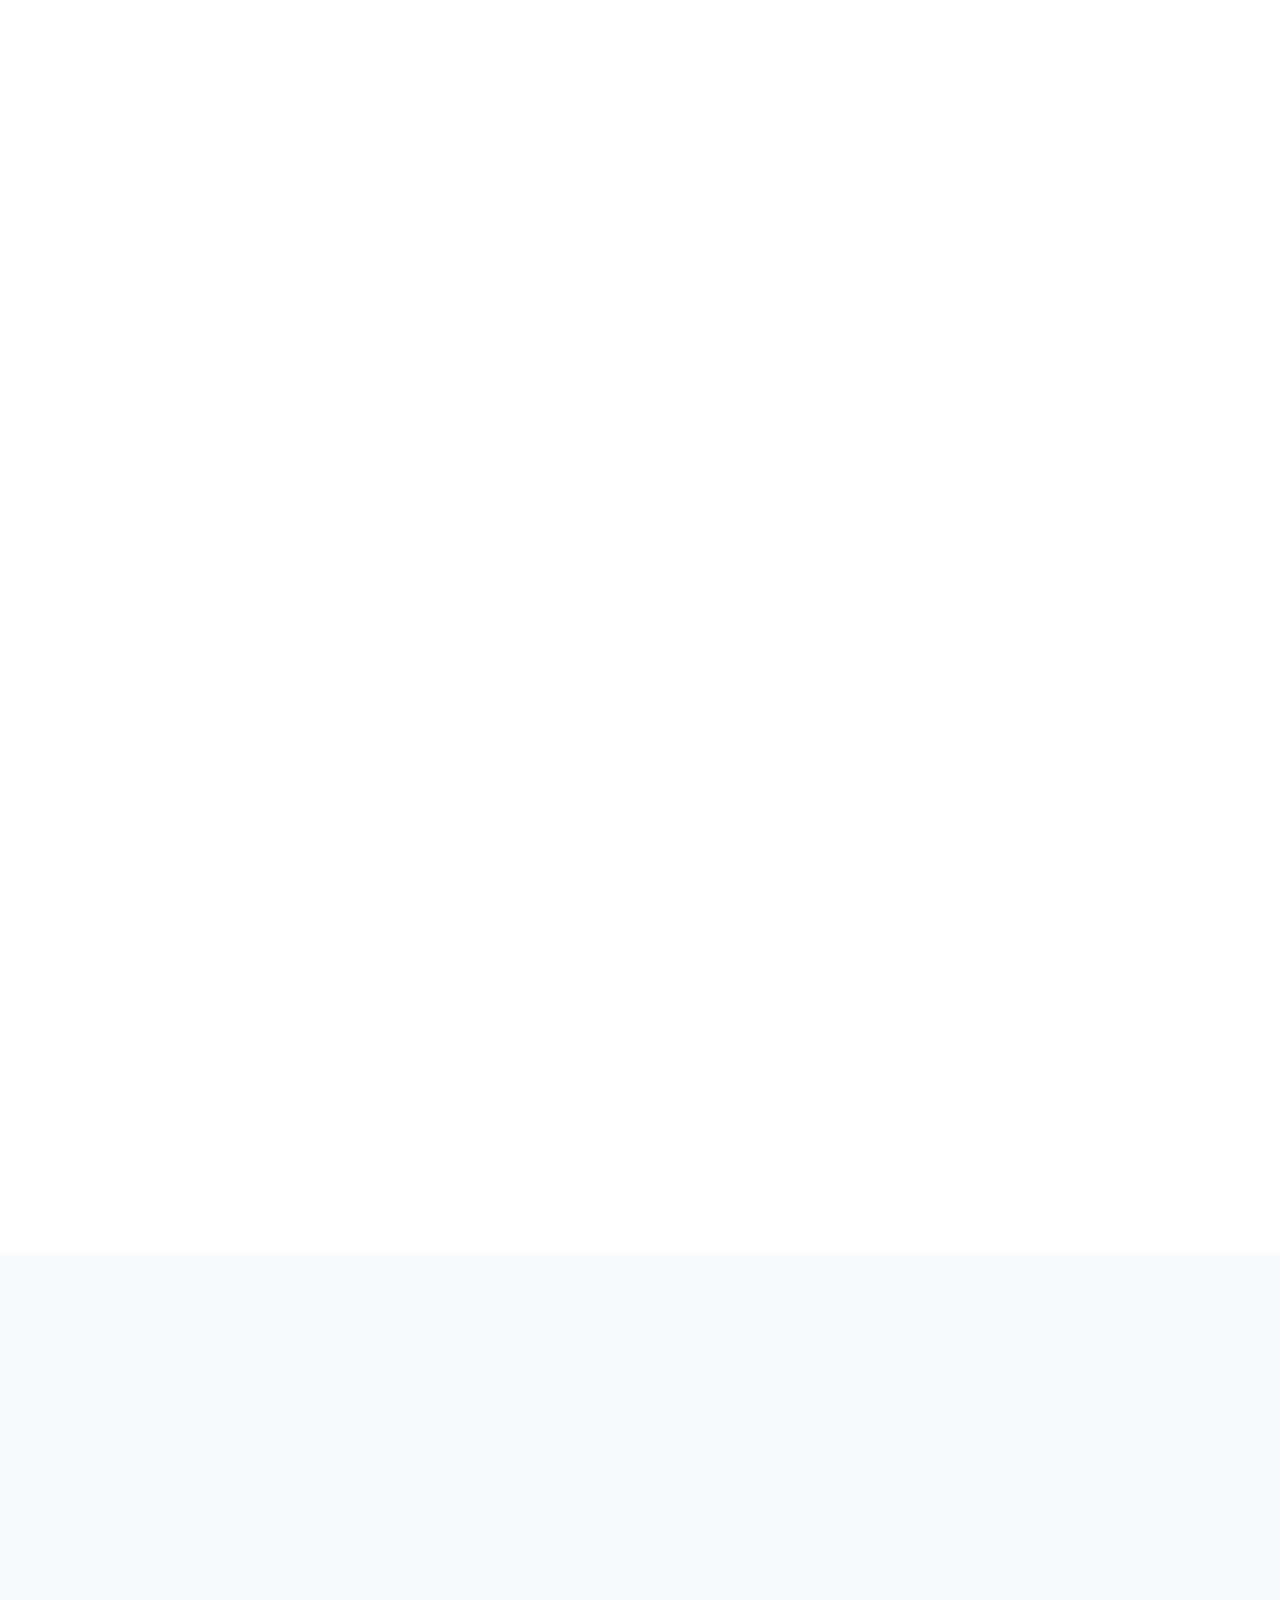
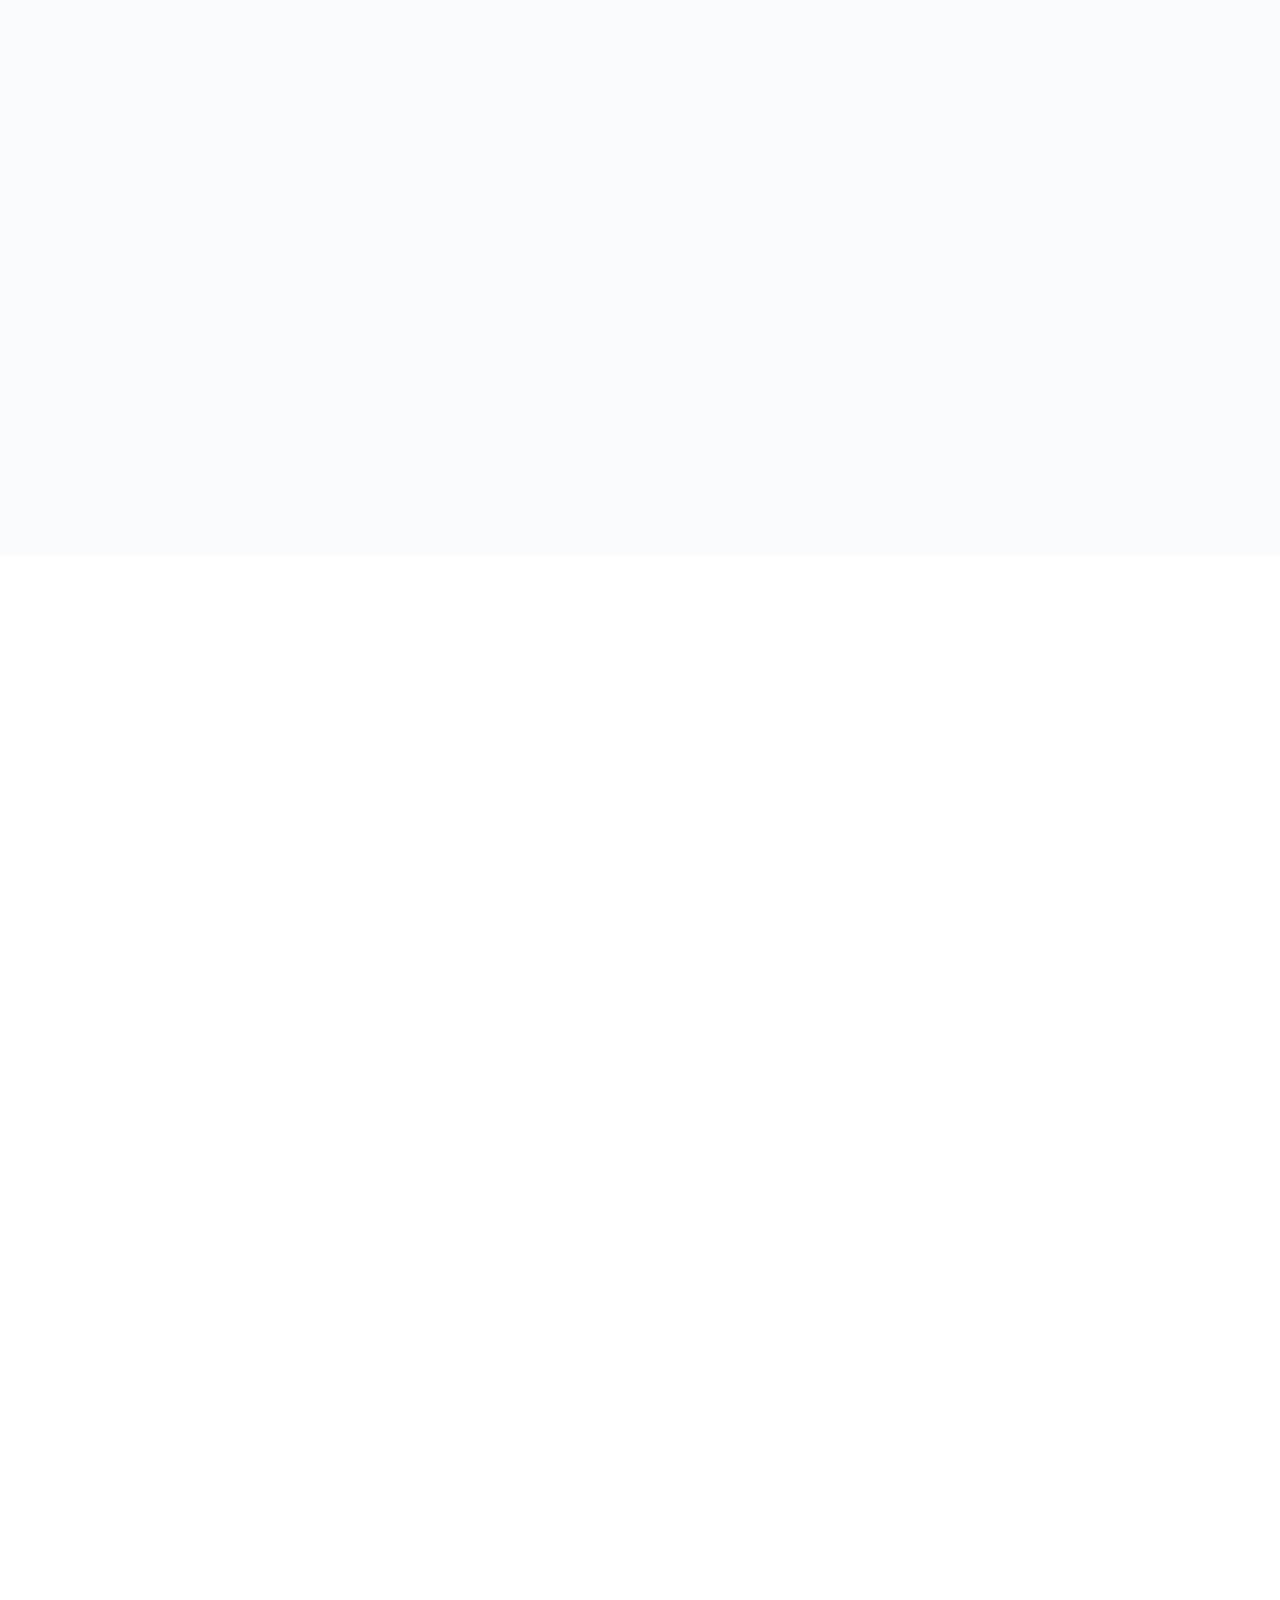
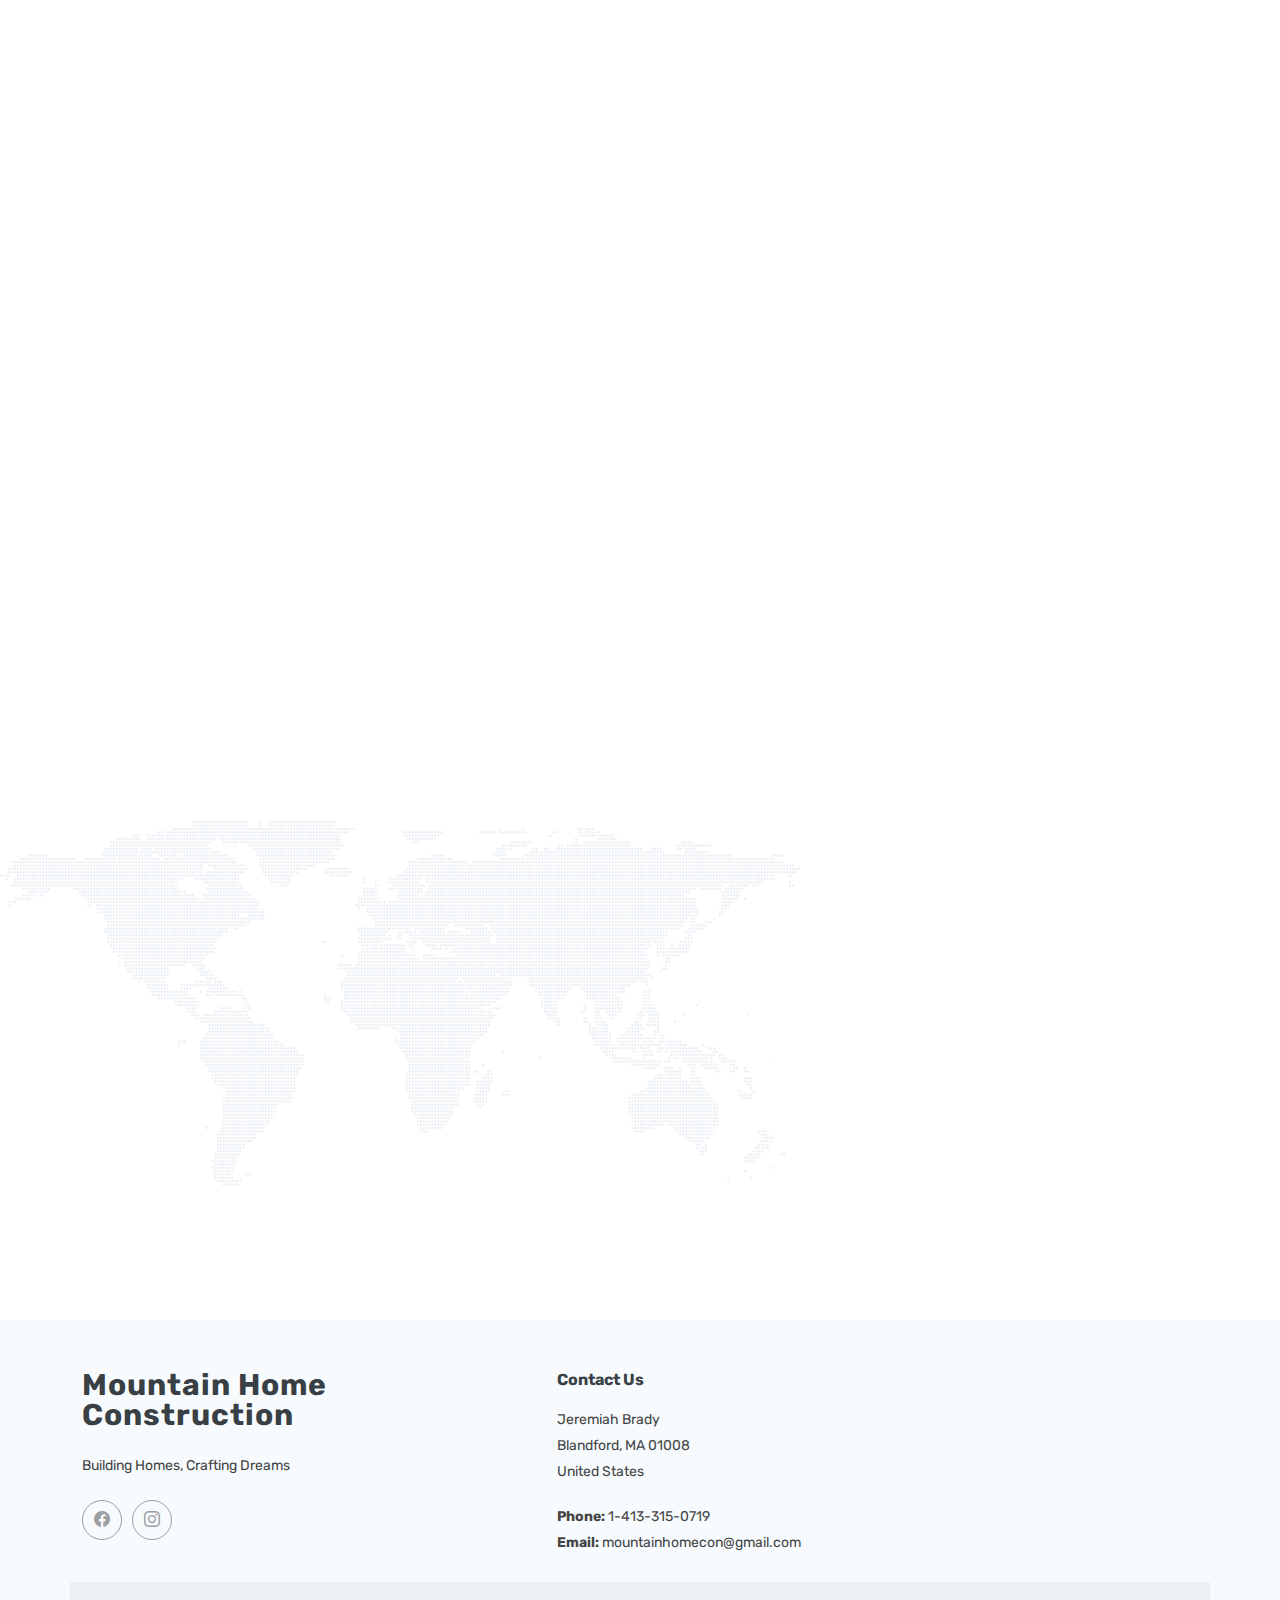
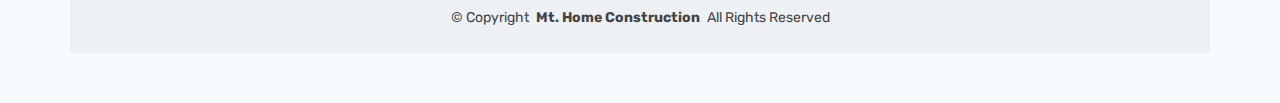
==== commit 89608add: "Update index.html" ====
--- a/index.html
+++ b/index.html
@@ -271,7 +271,7 @@
             </div>
           </div><!-- End Service Item -->
 		</div>
-		
+		<br>
 		<div class="row gy-1 justify-content-md-center">
 		  <div class="col-lg-4 col-md-6" data-aos="fade-up" data-aos-delay="400">
             <div class="service-item position-relative">
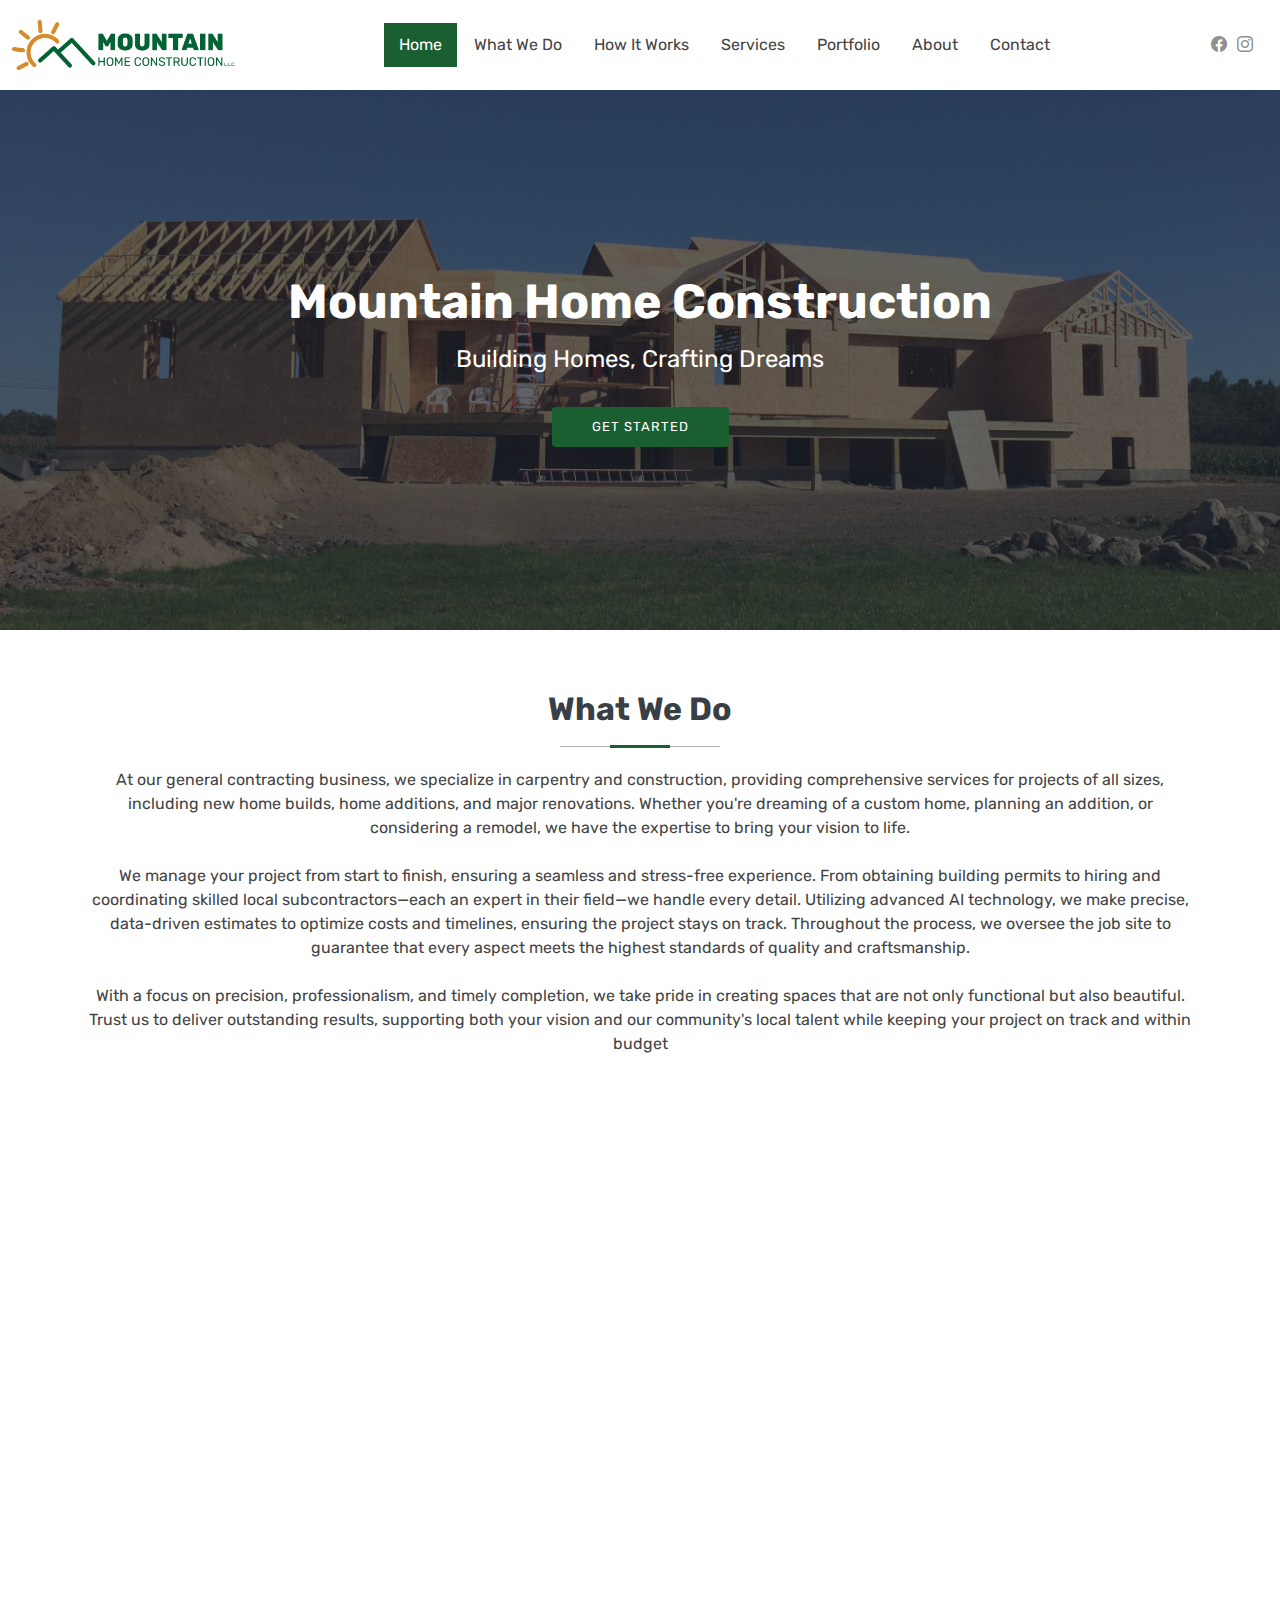
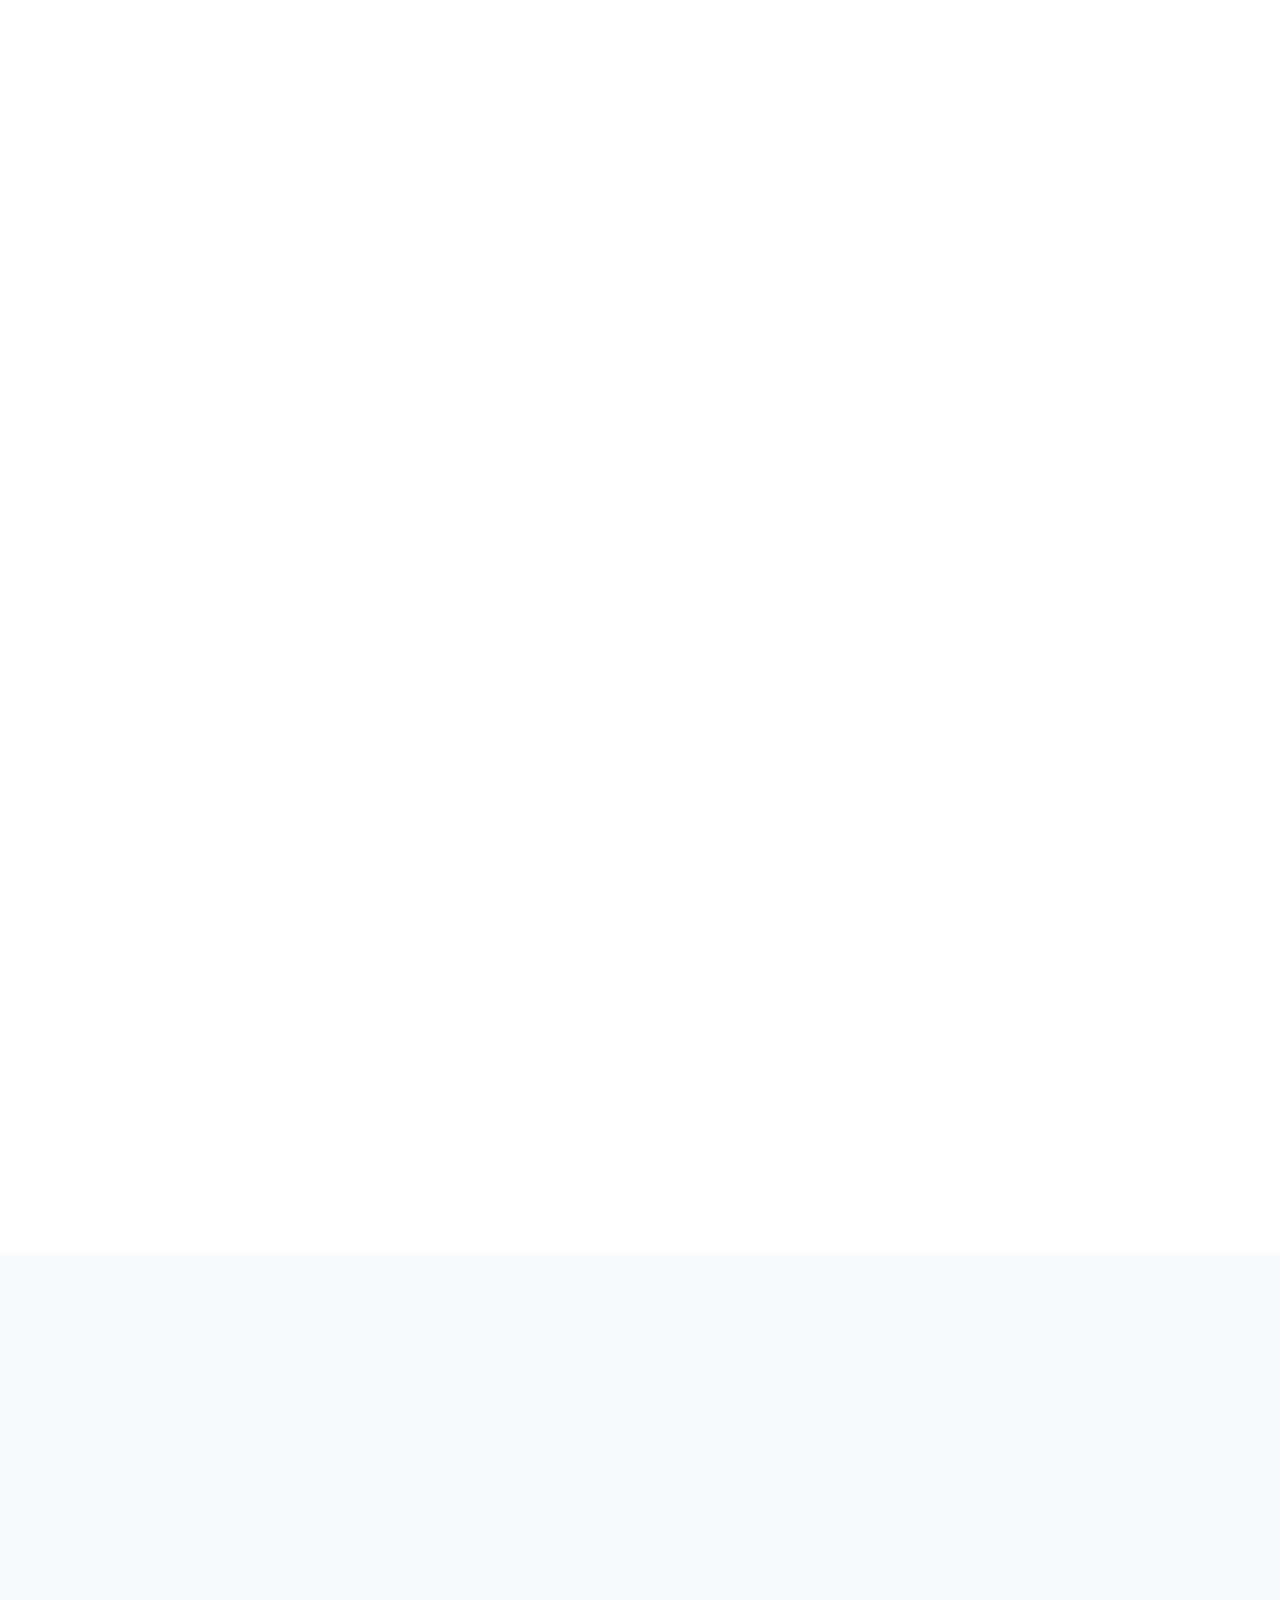
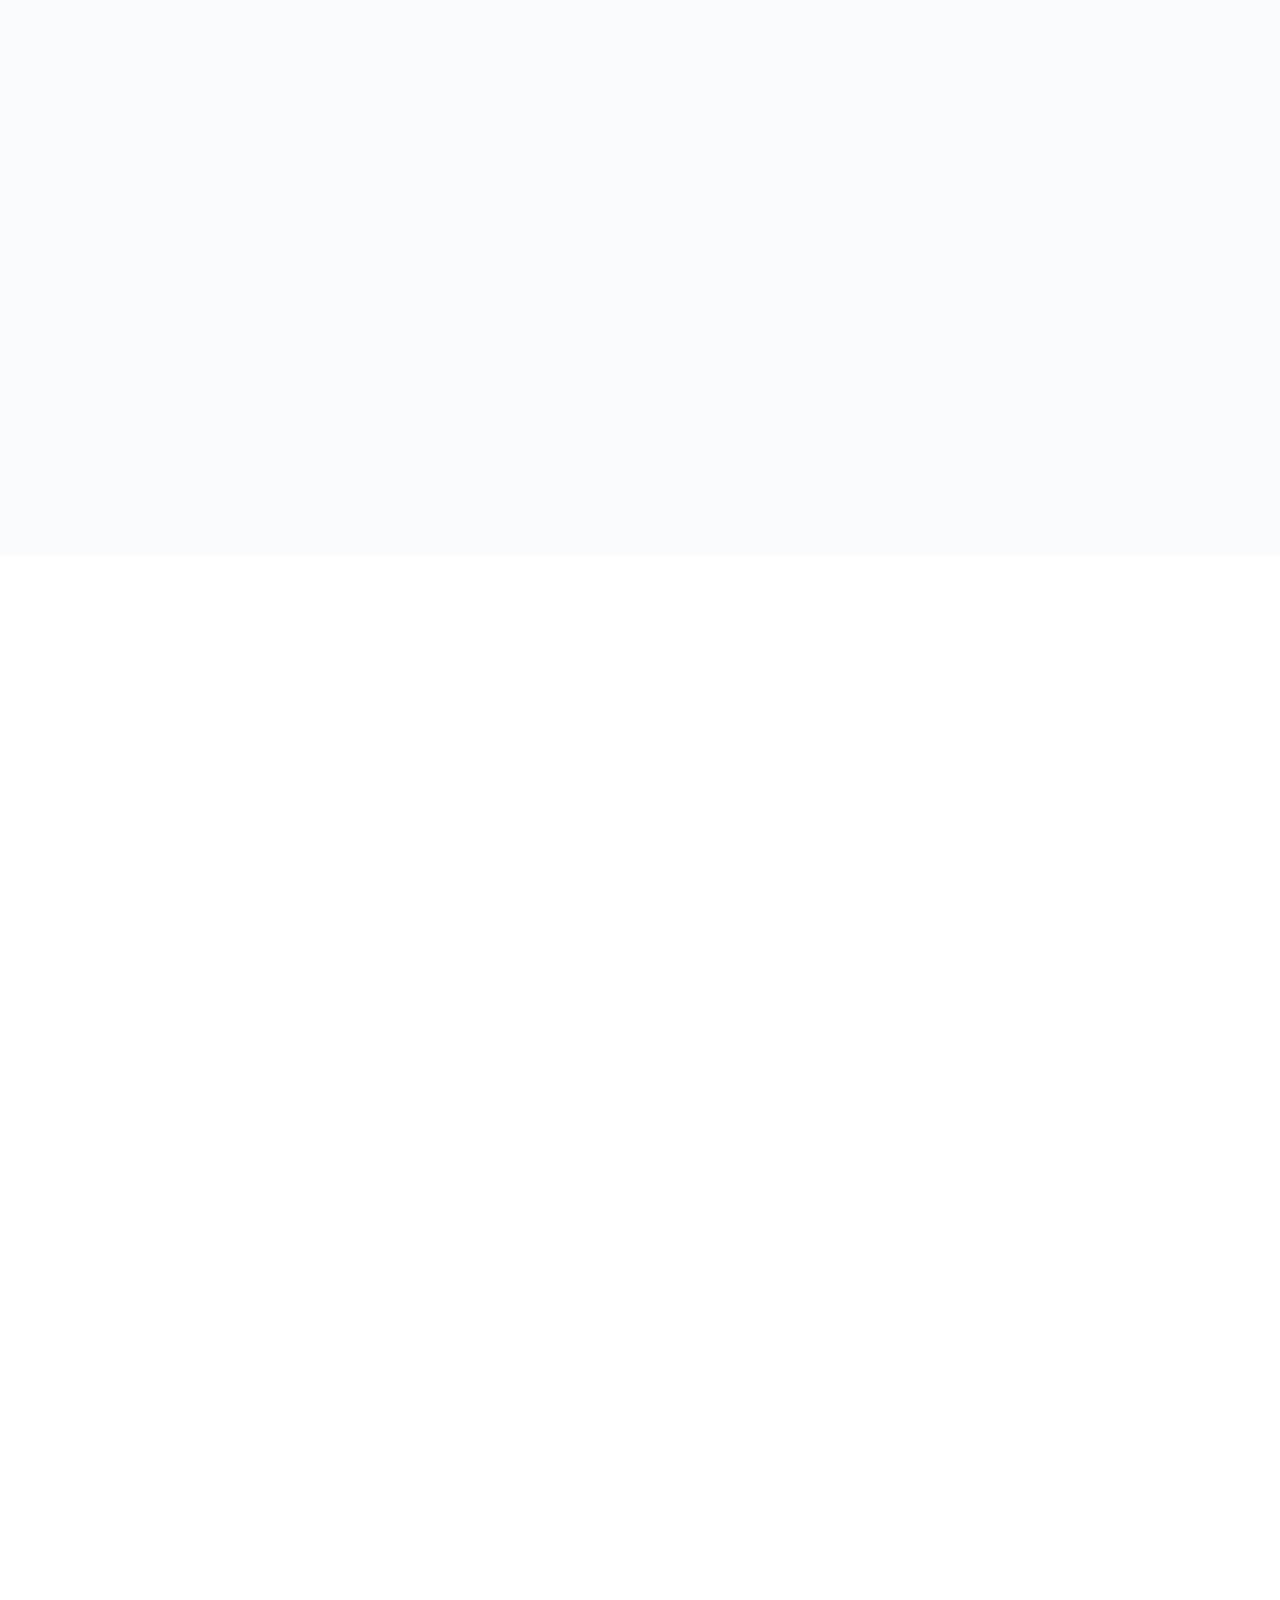
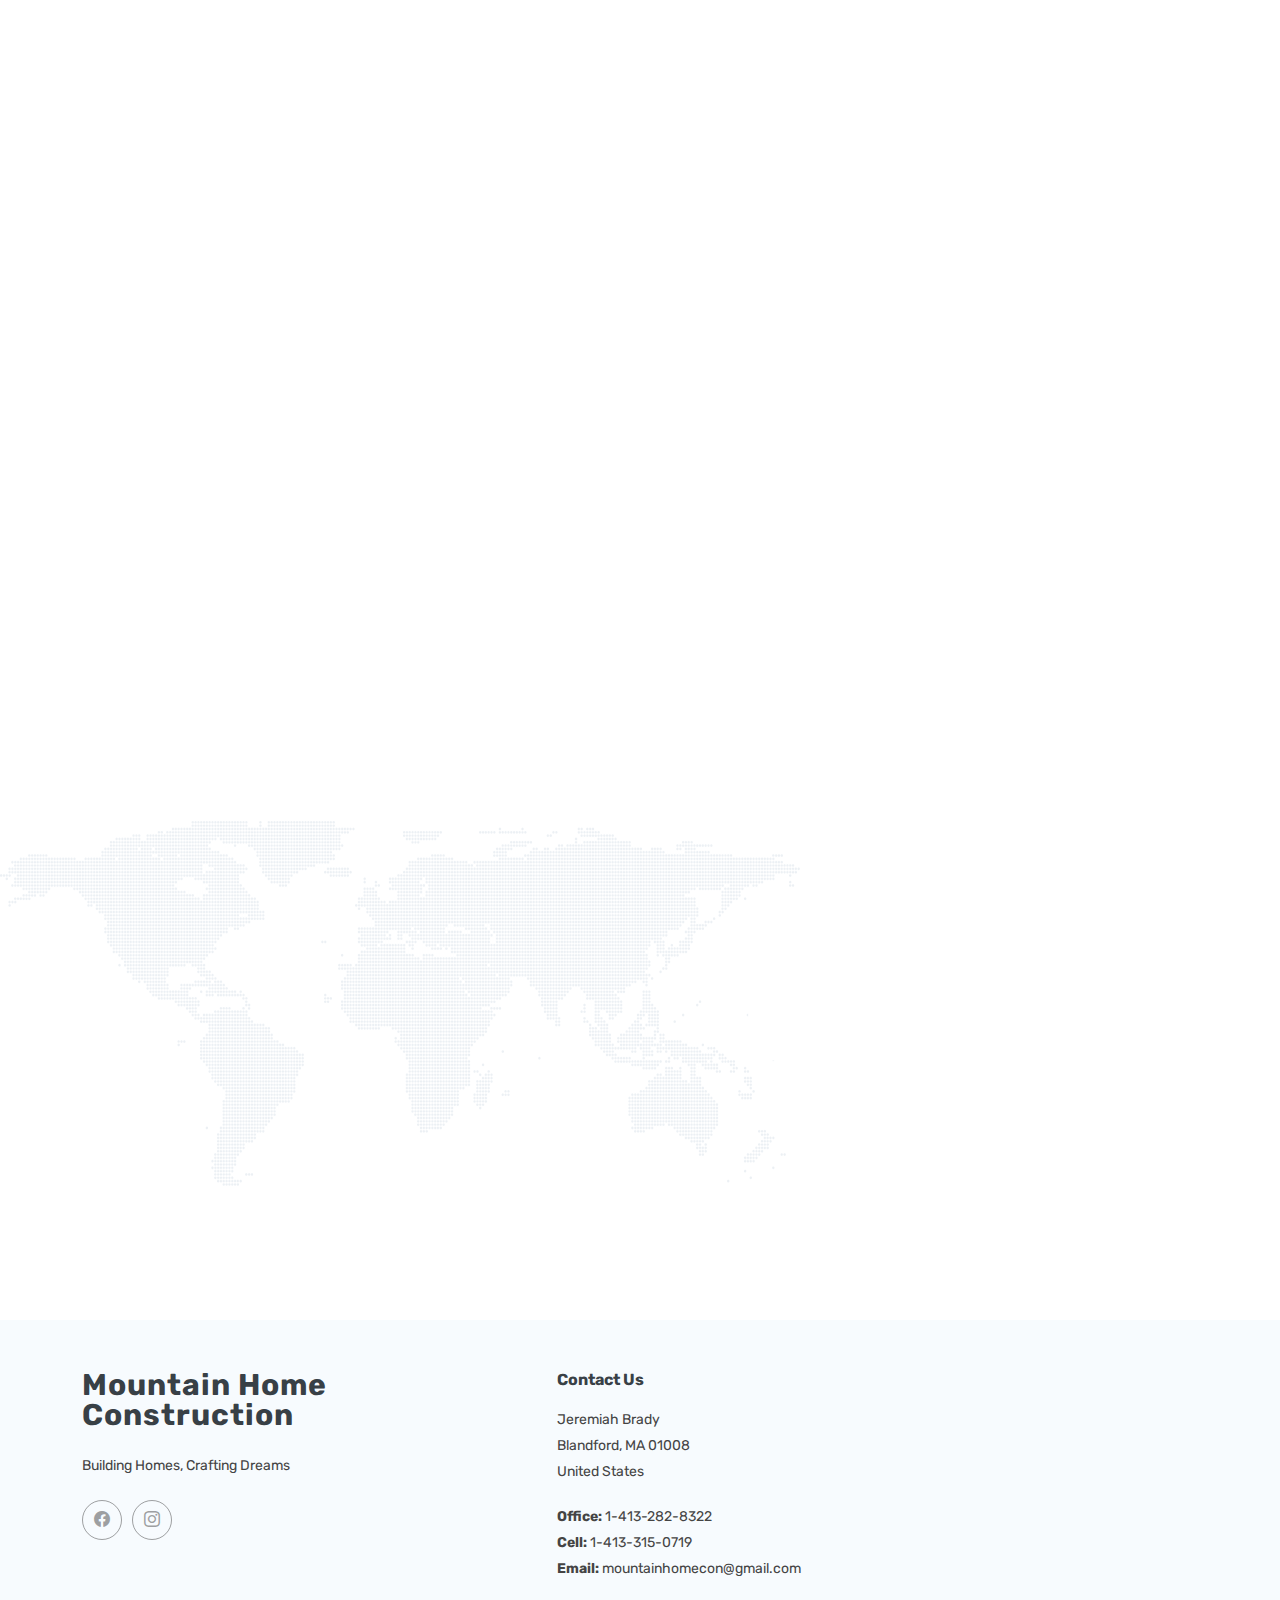
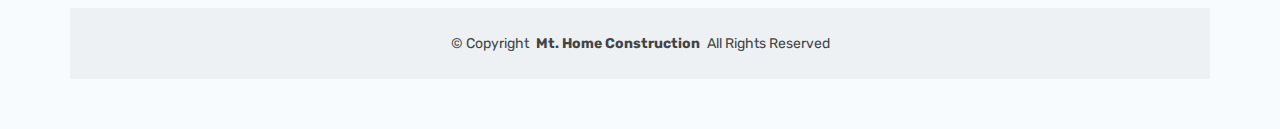
==== commit 591456e5: "Update index.html" ====
--- a/index.html
+++ b/index.html
@@ -95,7 +95,7 @@
       <!-- Section Title -->
       <div class="container section-title" data-aos="fade-up">
         <h2>What We Do</h2>
-        <p>At our general contracting business, we specialize in carpentry and construction, providing comprehensive services for projects of 400 square feet and above, including new home builds, home additions, and major renovations. Whether you're dreaming of a custom home, planning an addition, or considering a remodel, we have the expertise to bring your vision to life.<br><br></p>
+        <p>At our general contracting business, we specialize in carpentry and construction, providing comprehensive services for projects of all sizes, including new home builds, home additions, and major renovations. Whether you're dreaming of a custom home, planning an addition, or considering a remodel, we have the expertise to bring your vision to life.<br><br></p>
         <p>We manage your project from start to finish, ensuring a seamless and stress-free experience. From obtaining building permits to hiring and coordinating skilled local subcontractors—each an expert in their field—we handle every detail. Utilizing advanced AI technology, we make precise, data-driven estimates to optimize costs and timelines, ensuring the project stays on track. Throughout the process, we oversee the job site to guarantee that every aspect meets the highest standards of quality and craftsmanship.<br><br></p>
         <p>With a focus on precision, professionalism, and timely completion, we take pride in creating spaces that are not only functional but also beautiful. Trust us to deliver outstanding results, supporting both your vision and our community's local talent while keeping your project on track and within budget</p>
       </div><!-- End Section Title -->
@@ -439,7 +439,8 @@
               <i class="bi bi-telephone flex-shrink-0"></i>
               <div>
                 <h3>Call Us</h3>
-                <p>1-413-315-0719</p>
+				<p><strong>Office:</strong> 1-413-282-8322</p>
+                <p><strong>Cell:</strong> 1-413-315-0719</p>
               </div>
             </div><!-- End Info Item -->
 
@@ -513,7 +514,8 @@
           <p>Jeremiah Brady</p>
           <p>Blandford, MA 01008</p>
           <p>United States</p>
-          <p class="mt-4"><strong>Phone:</strong> <span>1-413-315-0719</span></p>
+		  <p class="mt-4"><strong>Office:</strong> <span>1-413-282-8322</span></p>
+          <p><strong>Cell:</strong> <span>1-413-315-0719</span></p>
           <p><strong>Email:</strong> <span>mountainhomecon@gmail.com</span></p>
         </div>
 
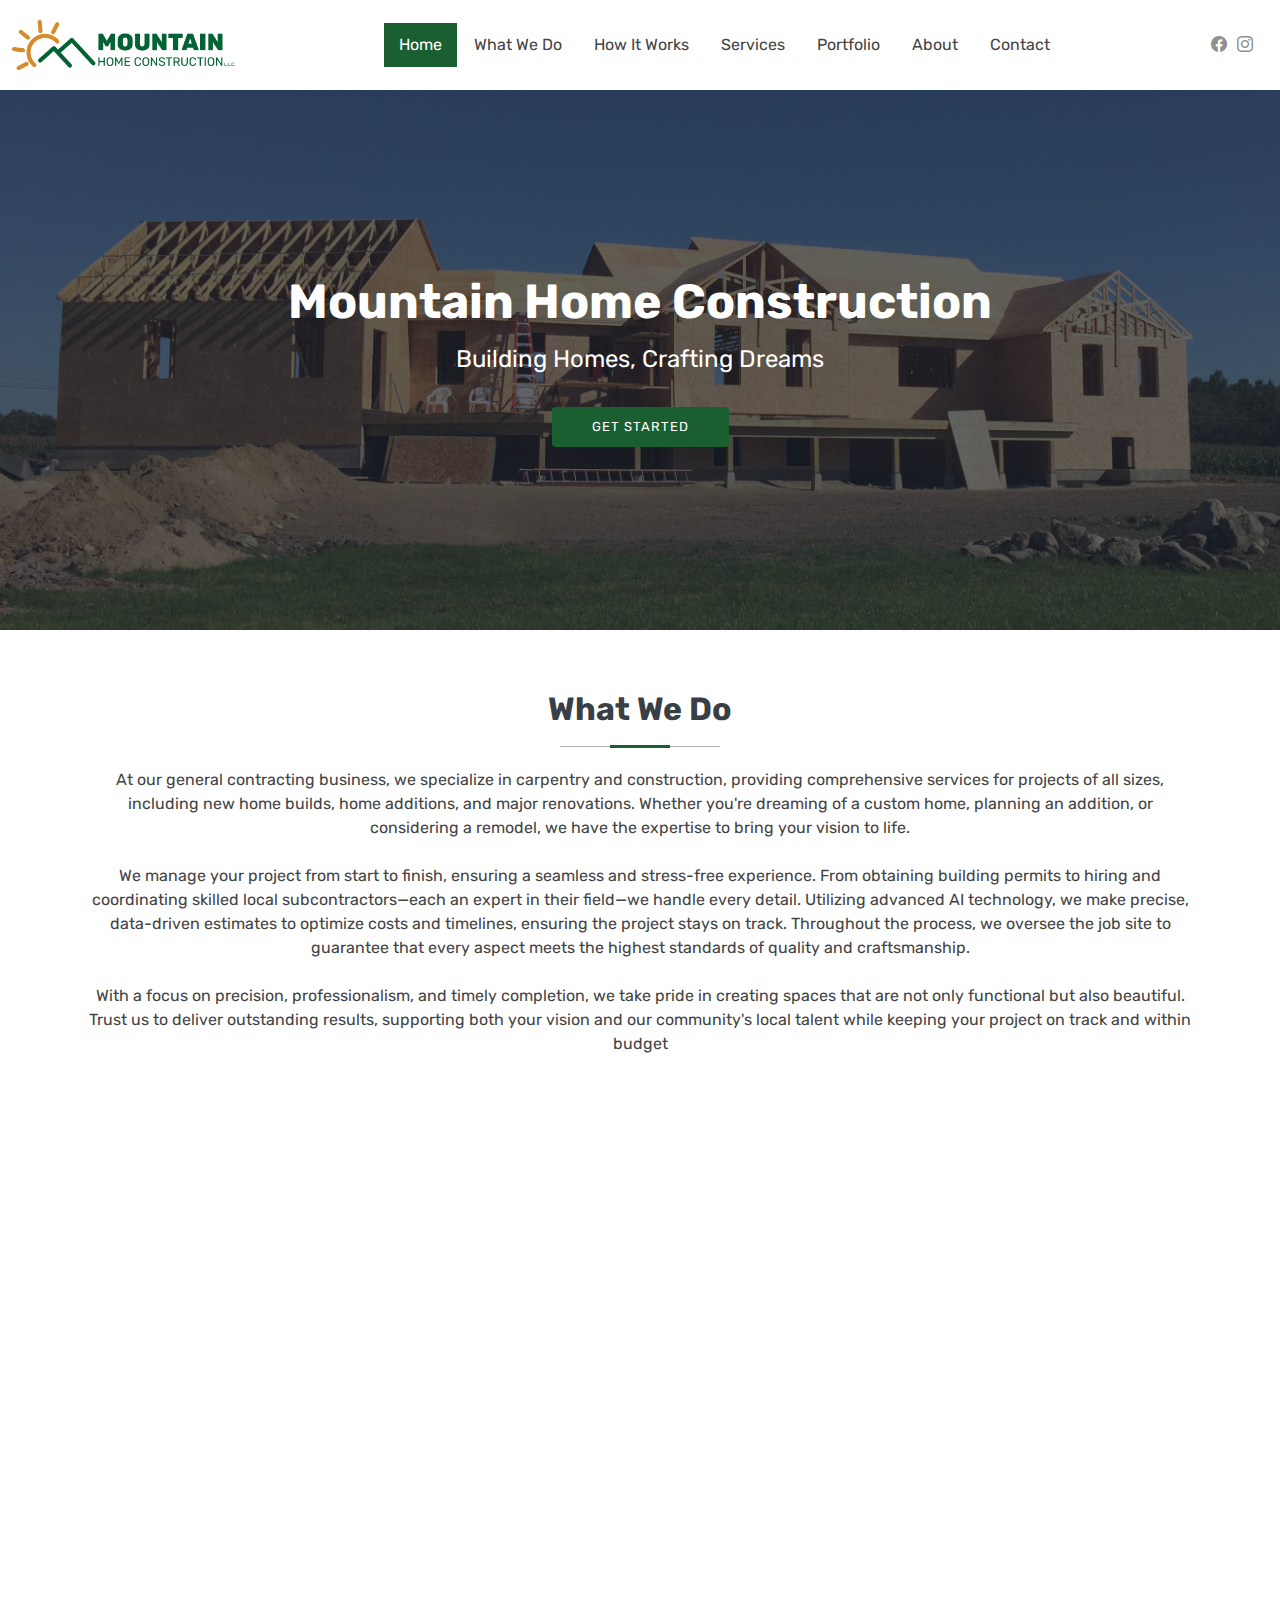
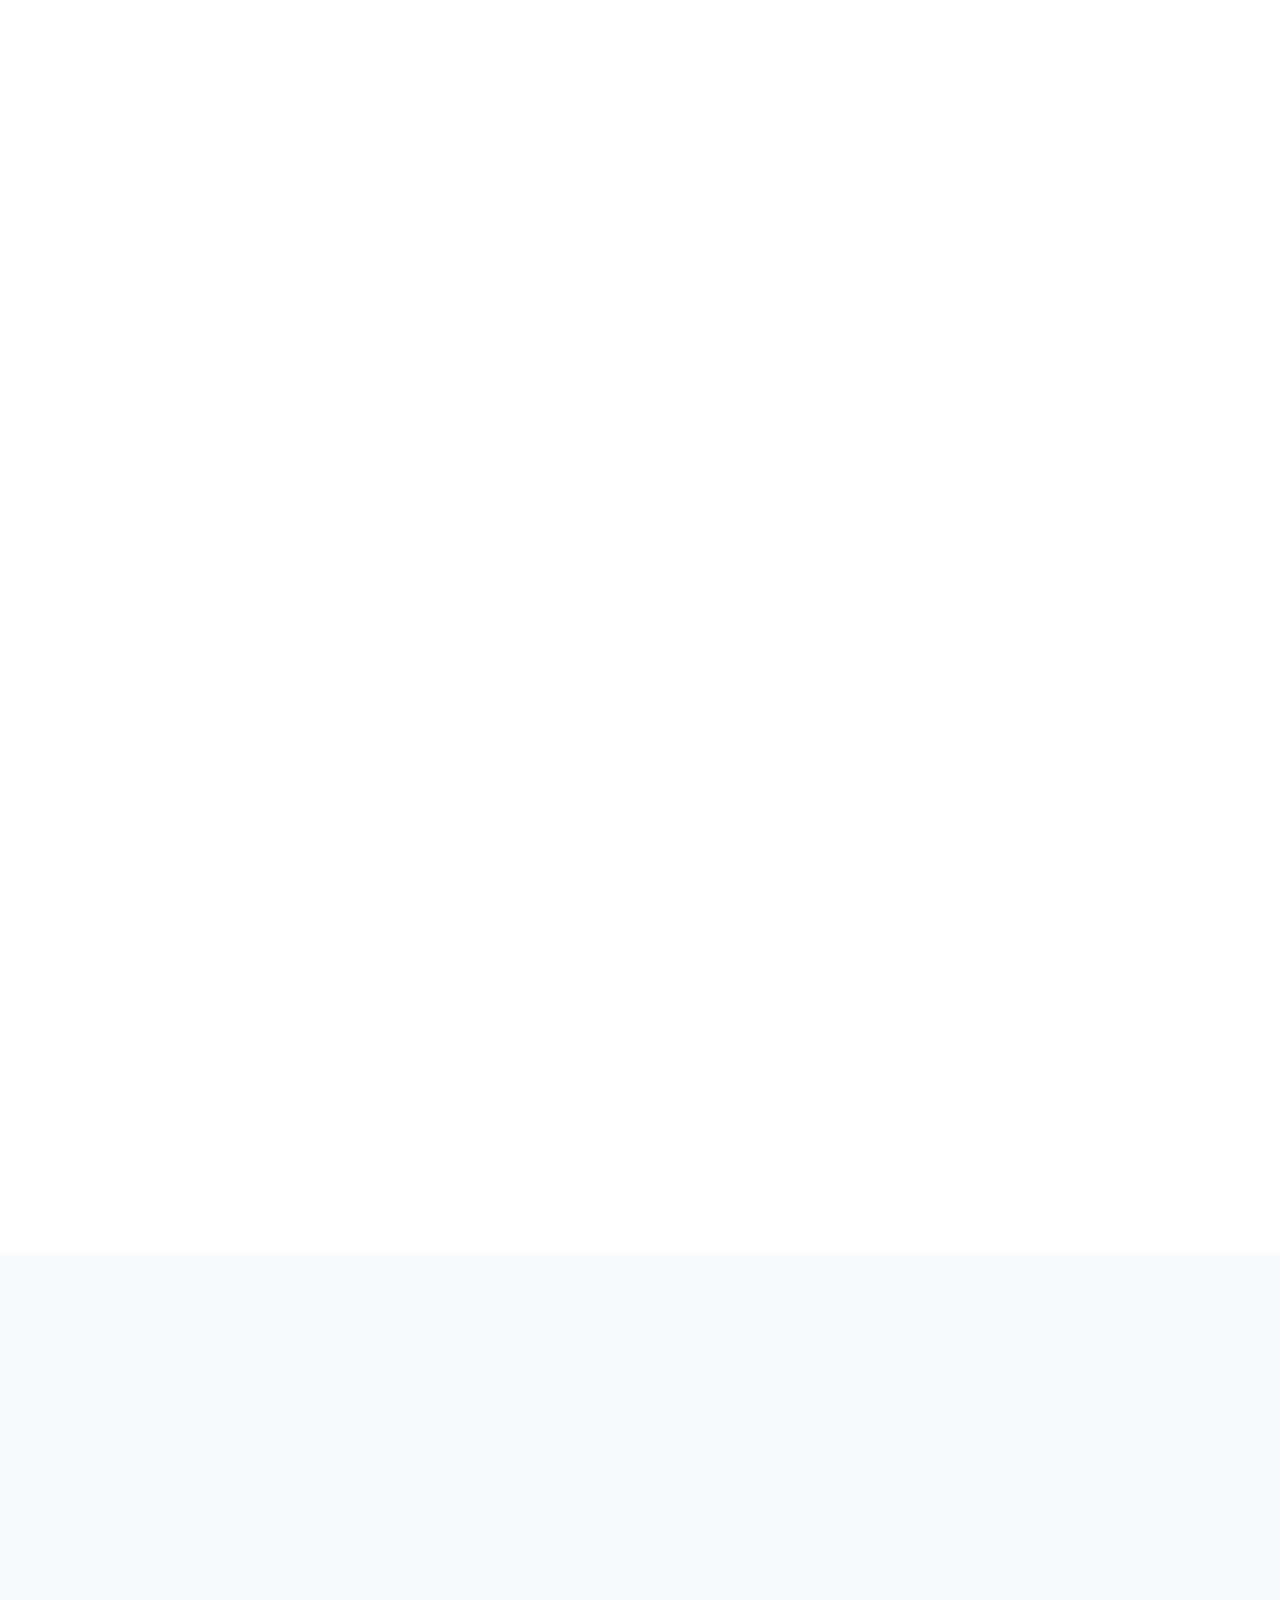
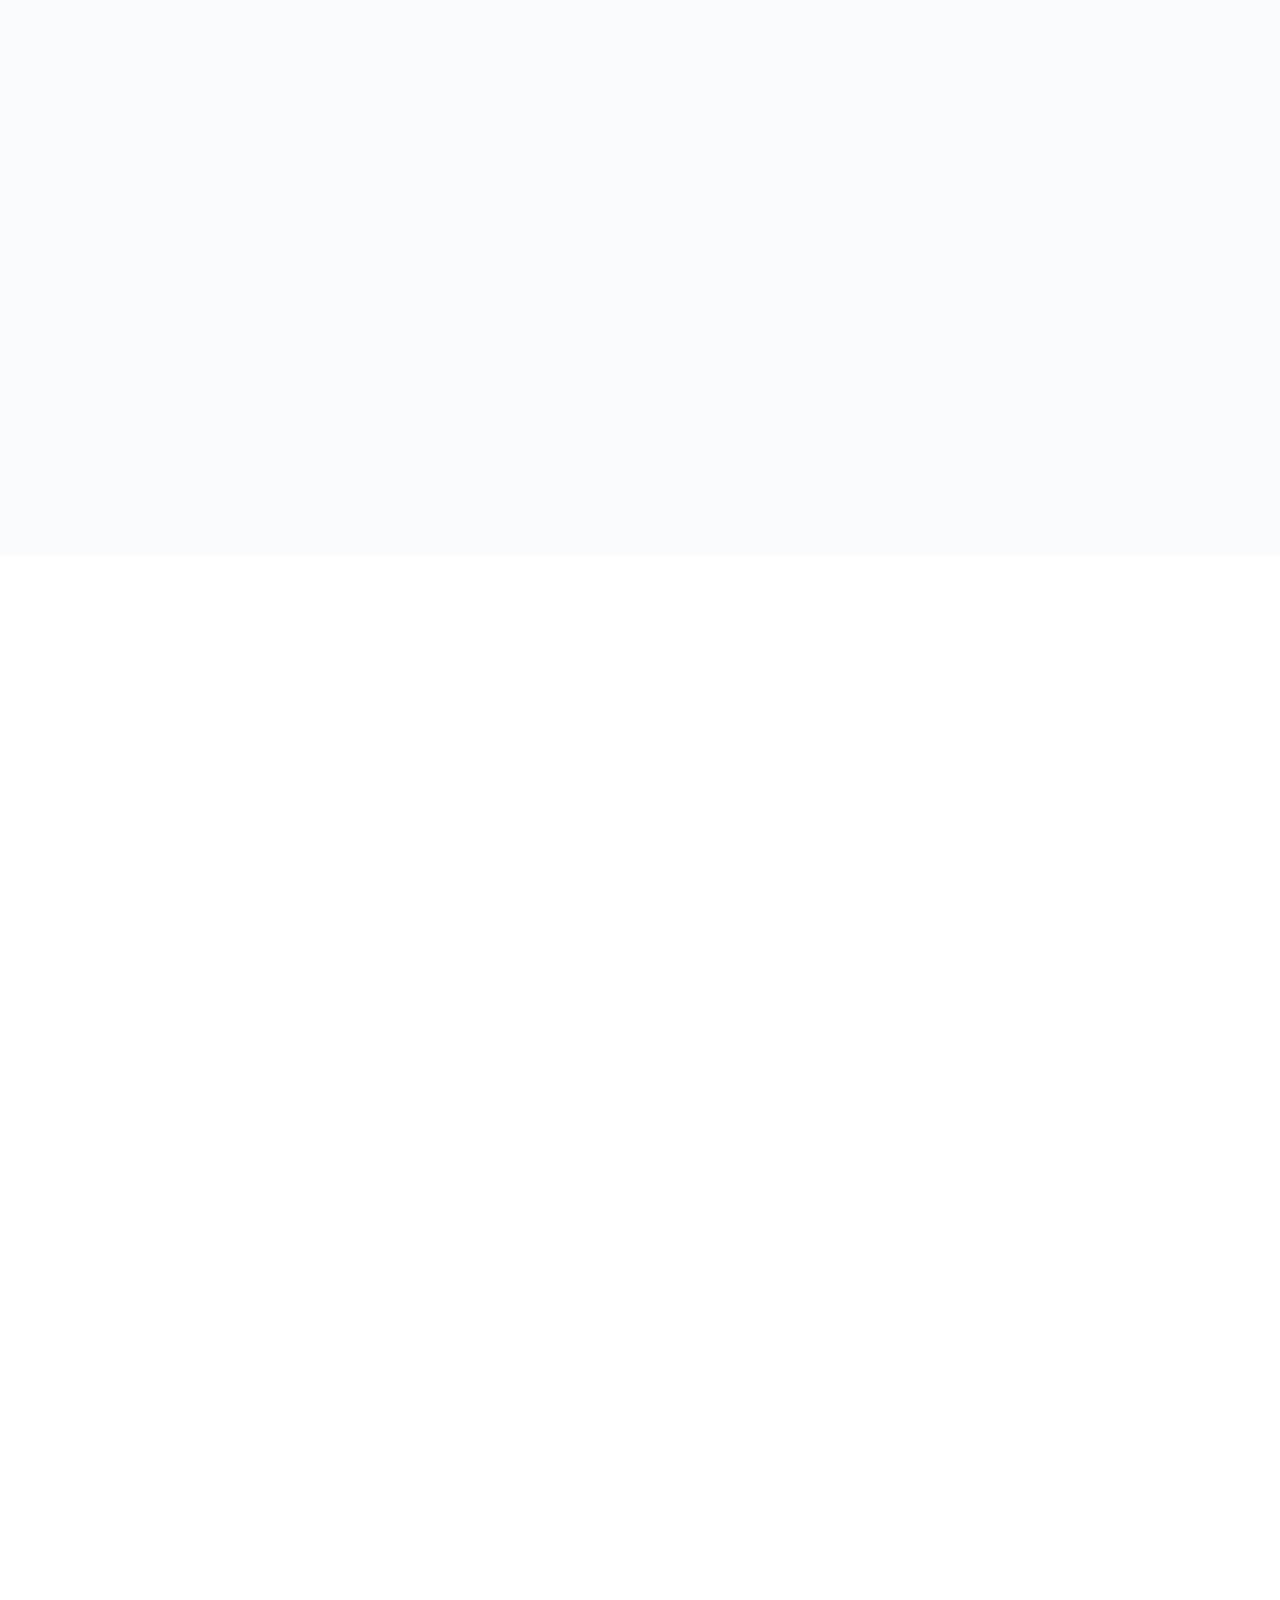
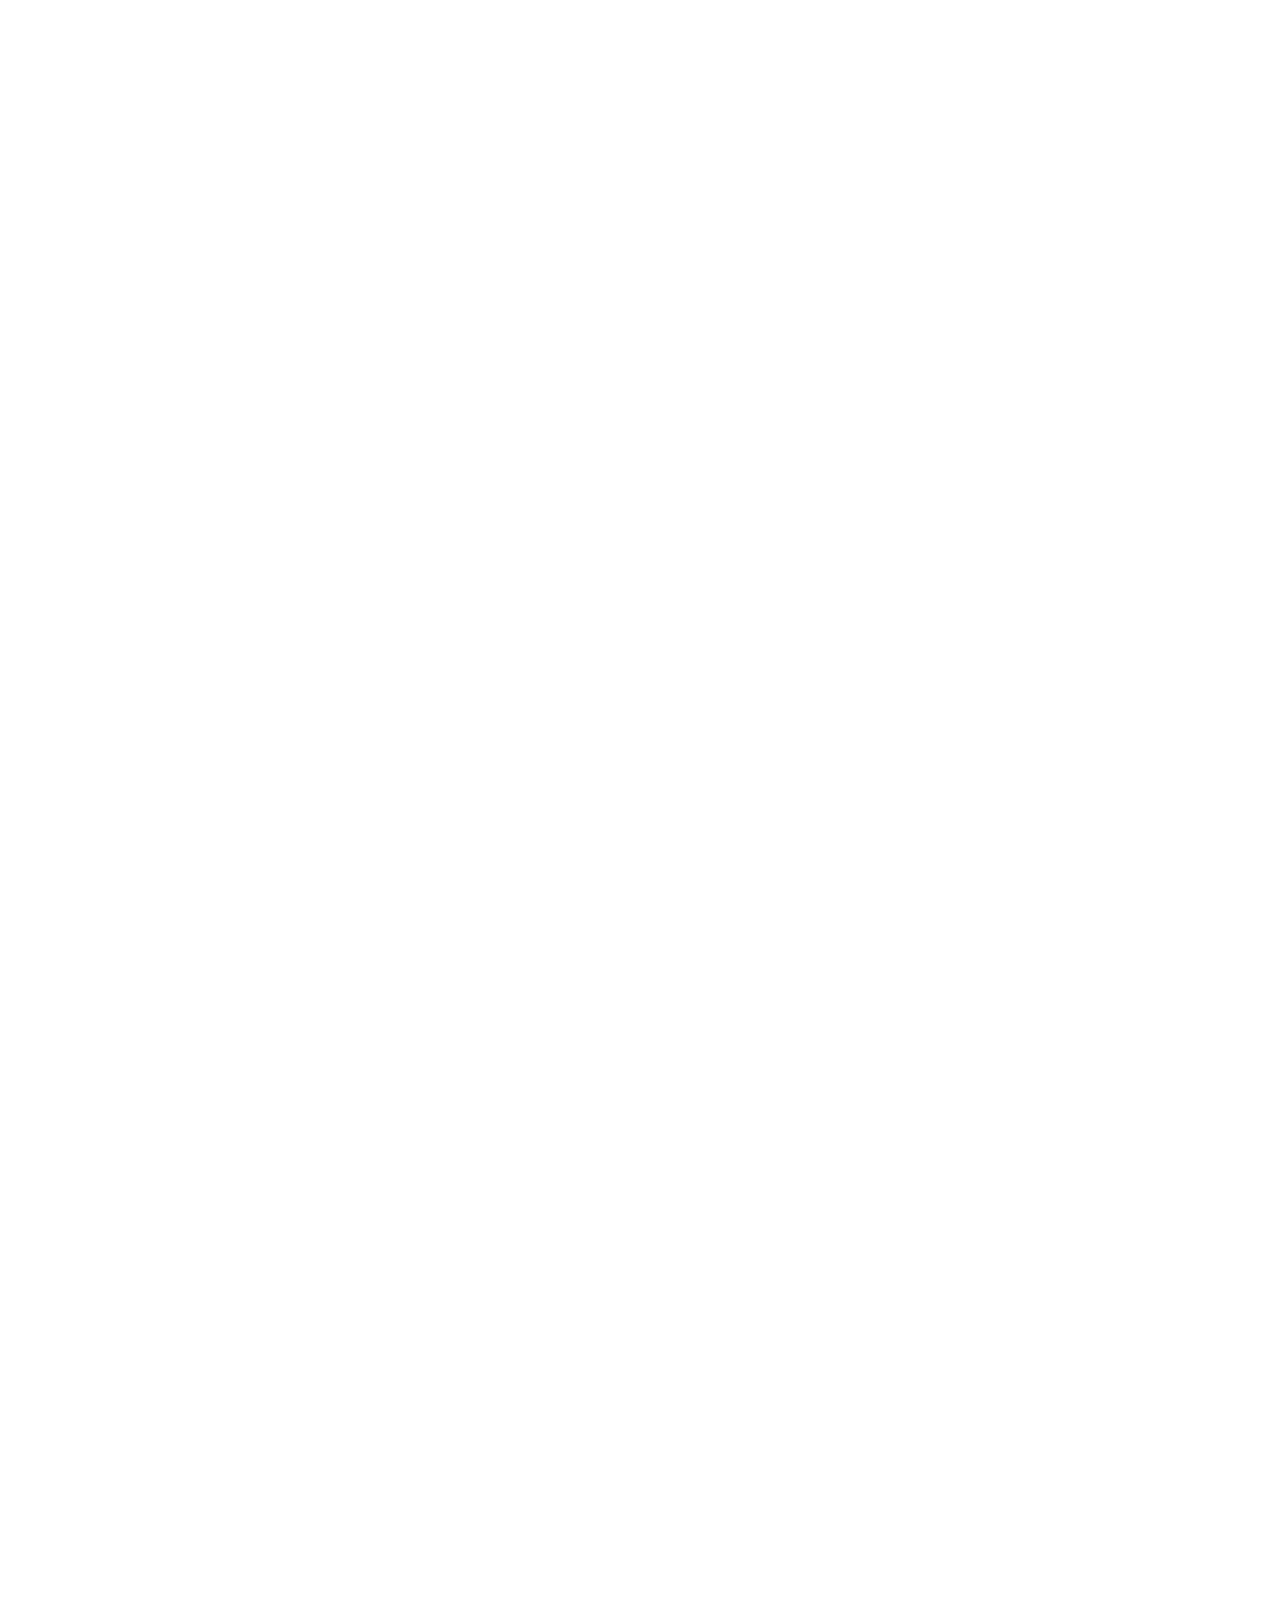
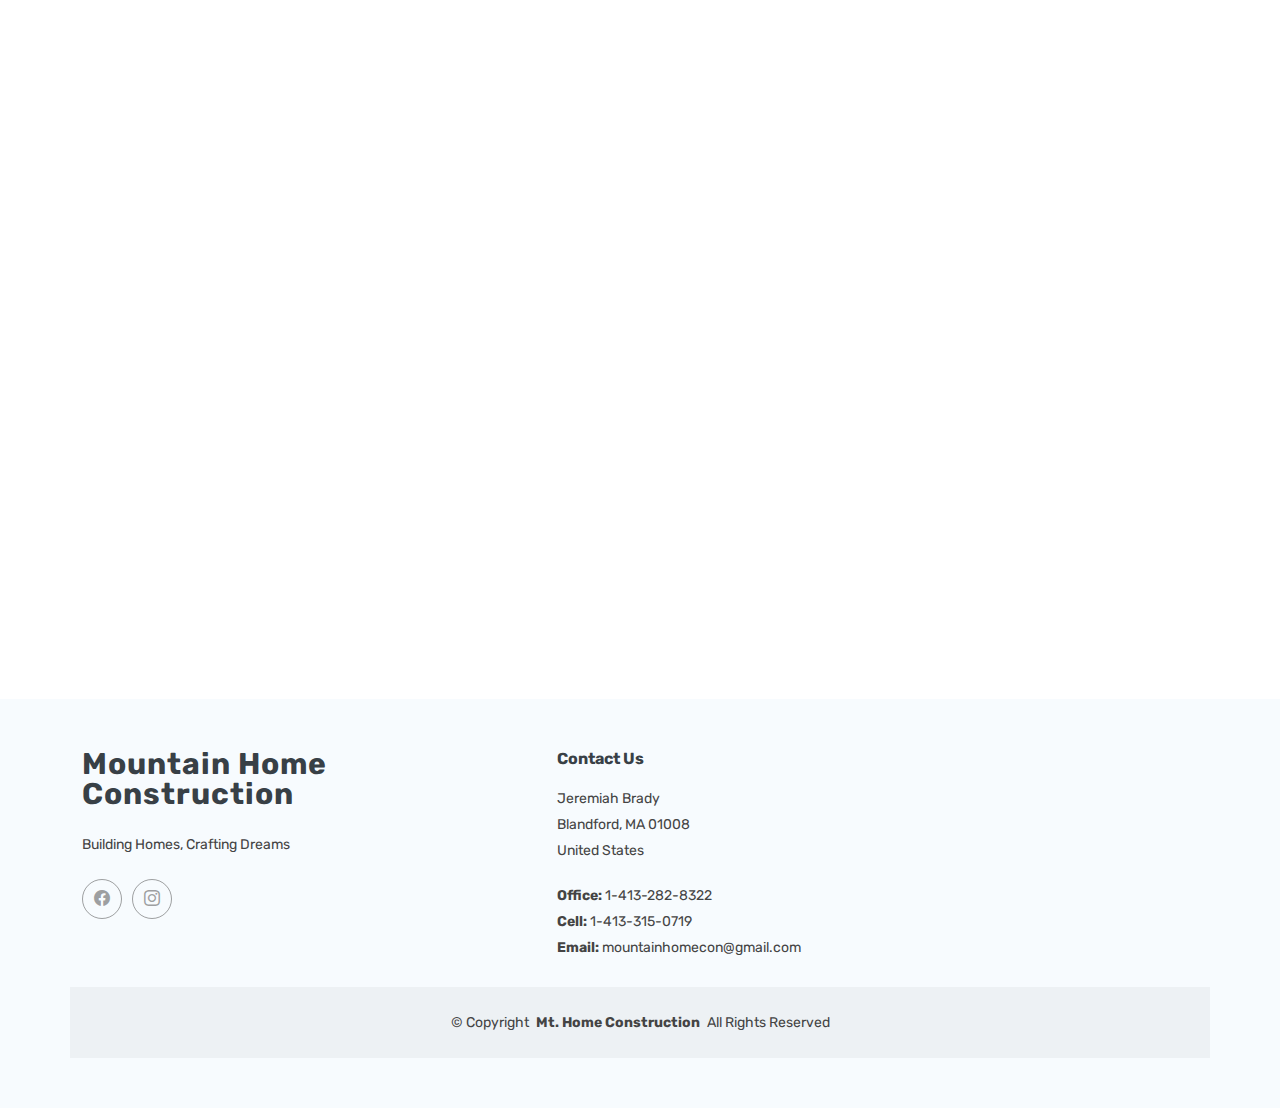
==== commit 8fe4fd17: "Add/Remove Files" ====
--- a/index.html
+++ b/index.html
@@ -302,14 +302,6 @@
 
         <div class="isotope-layout" data-default-filter="*" data-layout="masonry" data-sort="original-order">
 
-          <ul class="portfolio-filters isotope-filters" data-aos="fade-up" data-aos-delay="100">
-            <li data-filter="*" class="filter-active">All</li>
-            <li data-filter=".filter-app">New Homes</li>
-            <li data-filter=".filter-product">Additions</li>
-            <li data-filter=".filter-branding">Remodels</li>
-            <li data-filter=".filter-books">Other</li>
-          </ul><!-- End Portfolio Filters -->
-
           <div class="row gy-4 isotope-container" data-aos="fade-up" data-aos-delay="200">
 
             <div class="col-lg-4 col-md-6 portfolio-item isotope-item filter-app">
@@ -319,21 +311,21 @@
               </div>
             </div><!-- End Portfolio Item -->
 
-            <div class="col-lg-4 col-md-6 portfolio-item isotope-item filter-product">
+            <div class="col-lg-4 col-md-6 portfolio-item isotope-item filter-app">
               <img src="assets/img/portfolio/IMG_2.JPG" class="img-fluid" alt="">
               <div class="portfolio-info">
                 <a href="assets/img/portfolio/IMG_2.JPG" data-gallery="portfolio-gallery-product" class="glightbox preview-link"><i class="bi bi-zoom-in"></i></a>
               </div>
             </div><!-- End Portfolio Item -->
 
-            <div class="col-lg-4 col-md-6 portfolio-item isotope-item filter-branding">
+            <div class="col-lg-4 col-md-6 portfolio-item isotope-item filter-app">
               <img src="assets/img/portfolio/IMG_3.JPG" class="img-fluid" alt="">
               <div class="portfolio-info">
                 <a href="assets/img/portfolio/IMG_3.JPG" data-gallery="portfolio-gallery-branding" class="glightbox preview-link"><i class="bi bi-zoom-in"></i></a>
               </div>
             </div><!-- End Portfolio Item -->
 
-            <div class="col-lg-4 col-md-6 portfolio-item isotope-item filter-books">
+            <div class="col-lg-4 col-md-6 portfolio-item isotope-item filter-app">
               <img src="assets/img/portfolio/IMG_4.JPG" class="img-fluid" alt="">
               <div class="portfolio-info">
                 <a href="assets/img/portfolio/IMG_4.JPG" data-gallery="portfolio-gallery-book" class="glightbox preview-link"><i class="bi bi-zoom-in"></i></a>
@@ -347,21 +339,21 @@
               </div>
             </div><!-- End Portfolio Item -->
 
-            <div class="col-lg-4 col-md-6 portfolio-item isotope-item filter-product">
+            <div class="col-lg-4 col-md-6 portfolio-item isotope-item filter-app">
               <img src="assets/img/portfolio/IMG_6.JPG" class="img-fluid" alt="">
               <div class="portfolio-info"> 
                 <a href="assets/img/portfolio/IMG_6.JPG" data-gallery="portfolio-gallery-product" class="glightbox preview-link"><i class="bi bi-zoom-in"></i></a>
               </div>
             </div><!-- End Portfolio Item -->
 
-            <div class="col-lg-4 col-md-6 portfolio-item isotope-item filter-branding">
+            <div class="col-lg-4 col-md-6 portfolio-item isotope-item filter-app">
               <img src="assets/img/portfolio/IMG_7.JPG" class="img-fluid" alt="">
               <div class="portfolio-info">
                 <a href="assets/img/portfolio/IMG_7.JPG" data-gallery="portfolio-gallery-branding" class="glightbox preview-link"><i class="bi bi-zoom-in"></i></a>
               </div>
             </div><!-- End Portfolio Item -->
 
-            <div class="col-lg-4 col-md-6 portfolio-item isotope-item filter-books">
+            <div class="col-lg-4 col-md-6 portfolio-item isotope-item filter-app">
               <img src="assets/img/portfolio/IMG_8.JPG" class="img-fluid" alt="">
               <div class="portfolio-info">
                 <a href="assets/img/portfolio/IMG_8.JPG" data-gallery="portfolio-gallery-book" class="glightbox preview-link"><i class="bi bi-zoom-in"></i></a>
@@ -375,17 +367,74 @@
               </div>
             </div><!-- End Portfolio Item -->
 
-            <div class="col-lg-4 col-md-6 portfolio-item isotope-item filter-product">
+            <div class="col-lg-4 col-md-6 portfolio-item isotope-item filter-app">
               <img src="assets/img/portfolio/IMG_10.JPG" class="img-fluid" alt="">
               <div class="portfolio-info">
                 <a href="assets/img/portfolio/IMG_10.JPG" data-gallery="portfolio-gallery-product" class="glightbox preview-link"><i class="bi bi-zoom-in"></i></a>
               </div>
             </div><!-- End Portfolio Item -->
 
-            <div class="col-lg-4 col-md-6 portfolio-item isotope-item filter-branding">
+            <div class="col-lg-4 col-md-6 portfolio-item isotope-item filter-app">
               <img src="assets/img/portfolio/IMG_11.JPG" class="img-fluid" alt="">
               <div class="portfolio-info">
                 <a href="assets/img/portfolio/IMG_11.JPG" data-gallery="portfolio-gallery-branding" class="glightbox preview-link"><i class="bi bi-zoom-in"></i></a>
+              </div>
+            </div><!-- End Portfolio Item -->
+			
+			
+			<div class="col-lg-4 col-md-6 portfolio-item isotope-item filter-branding">
+              <img src="assets/img/portfolio/IMG_12.JPG" class="img-fluid" alt="">
+              <div class="portfolio-info">
+                <a href="assets/img/portfolio/IMG_12.JPG" data-gallery="portfolio-gallery-branding" class="glightbox preview-link"><i class="bi bi-zoom-in"></i></a>
+              </div>
+            </div><!-- End Portfolio Item -->
+			
+			<div class="col-lg-4 col-md-6 portfolio-item isotope-item filter-branding">
+              <img src="assets/img/portfolio/IMG_13.JPG" class="img-fluid" alt="">
+              <div class="portfolio-info">
+                <a href="assets/img/portfolio/IMG_13.JPG" data-gallery="portfolio-gallery-branding" class="glightbox preview-link"><i class="bi bi-zoom-in"></i></a>
+              </div>
+            </div><!-- End Portfolio Item -->
+			
+			<div class="col-lg-4 col-md-6 portfolio-item isotope-item filter-branding">
+              <img src="assets/img/portfolio/IMG_14.JPG" class="img-fluid" alt="">
+              <div class="portfolio-info">
+                <a href="assets/img/portfolio/IMG_14.JPG" data-gallery="portfolio-gallery-branding" class="glightbox preview-link"><i class="bi bi-zoom-in"></i></a>
+              </div>
+            </div><!-- End Portfolio Item -->
+			
+			<div class="col-lg-4 col-md-6 portfolio-item isotope-item filter-branding">
+              <img src="assets/img/portfolio/IMG_15.JPG" class="img-fluid" alt="">
+              <div class="portfolio-info">
+                <a href="assets/img/portfolio/IMG_15.JPG" data-gallery="portfolio-gallery-branding" class="glightbox preview-link"><i class="bi bi-zoom-in"></i></a>
+              </div>
+            </div><!-- End Portfolio Item -->
+			
+			<div class="col-lg-4 col-md-6 portfolio-item isotope-item filter-branding">
+              <img src="assets/img/portfolio/IMG_16.JPG" class="img-fluid" alt="">
+              <div class="portfolio-info">
+                <a href="assets/img/portfolio/IMG_16.JPG" data-gallery="portfolio-gallery-branding" class="glightbox preview-link"><i class="bi bi-zoom-in"></i></a>
+              </div>
+            </div><!-- End Portfolio Item -->
+			
+			<div class="col-lg-4 col-md-6 portfolio-item isotope-item filter-branding">
+              <img src="assets/img/portfolio/IMG_17.JPG" class="img-fluid" alt="">
+              <div class="portfolio-info">
+                <a href="assets/img/portfolio/IMG_17.JPG" data-gallery="portfolio-gallery-branding" class="glightbox preview-link"><i class="bi bi-zoom-in"></i></a>
+              </div>
+            </div><!-- End Portfolio Item -->
+			
+			<div class="col-lg-4 col-md-6 portfolio-item isotope-item filter-branding">
+              <img src="assets/img/portfolio/IMG_18.JPG" class="img-fluid" alt="">
+              <div class="portfolio-info">
+                <a href="assets/img/portfolio/IMG_18.JPG" data-gallery="portfolio-gallery-branding" class="glightbox preview-link"><i class="bi bi-zoom-in"></i></a>
+              </div>
+            </div><!-- End Portfolio Item -->
+			
+			<div class="col-lg-4 col-md-6 portfolio-item isotope-item filter-branding">
+              <img src="assets/img/portfolio/IMG_19.JPG" class="img-fluid" alt="">
+              <div class="portfolio-info">
+                <a href="assets/img/portfolio/IMG_19.JPG" data-gallery="portfolio-gallery-branding" class="glightbox preview-link"><i class="bi bi-zoom-in"></i></a>
               </div>
             </div><!-- End Portfolio Item -->
 
